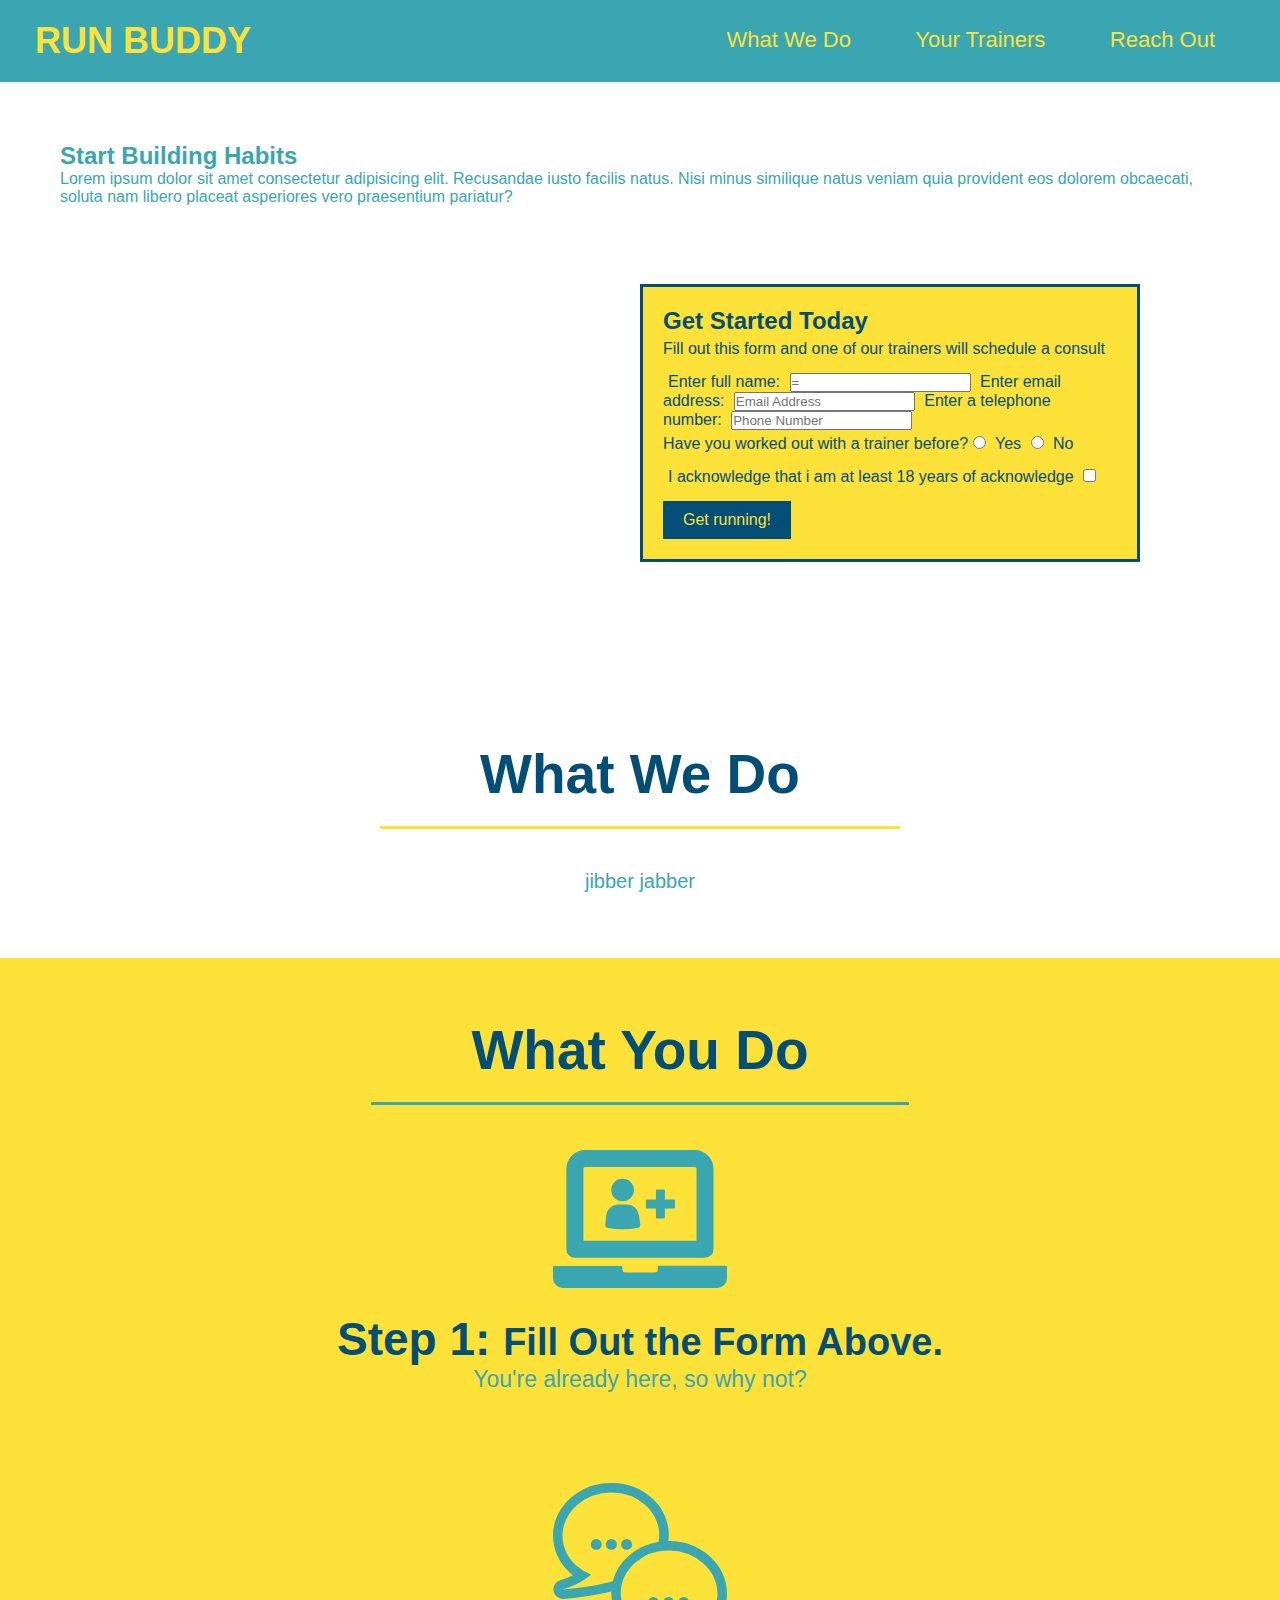
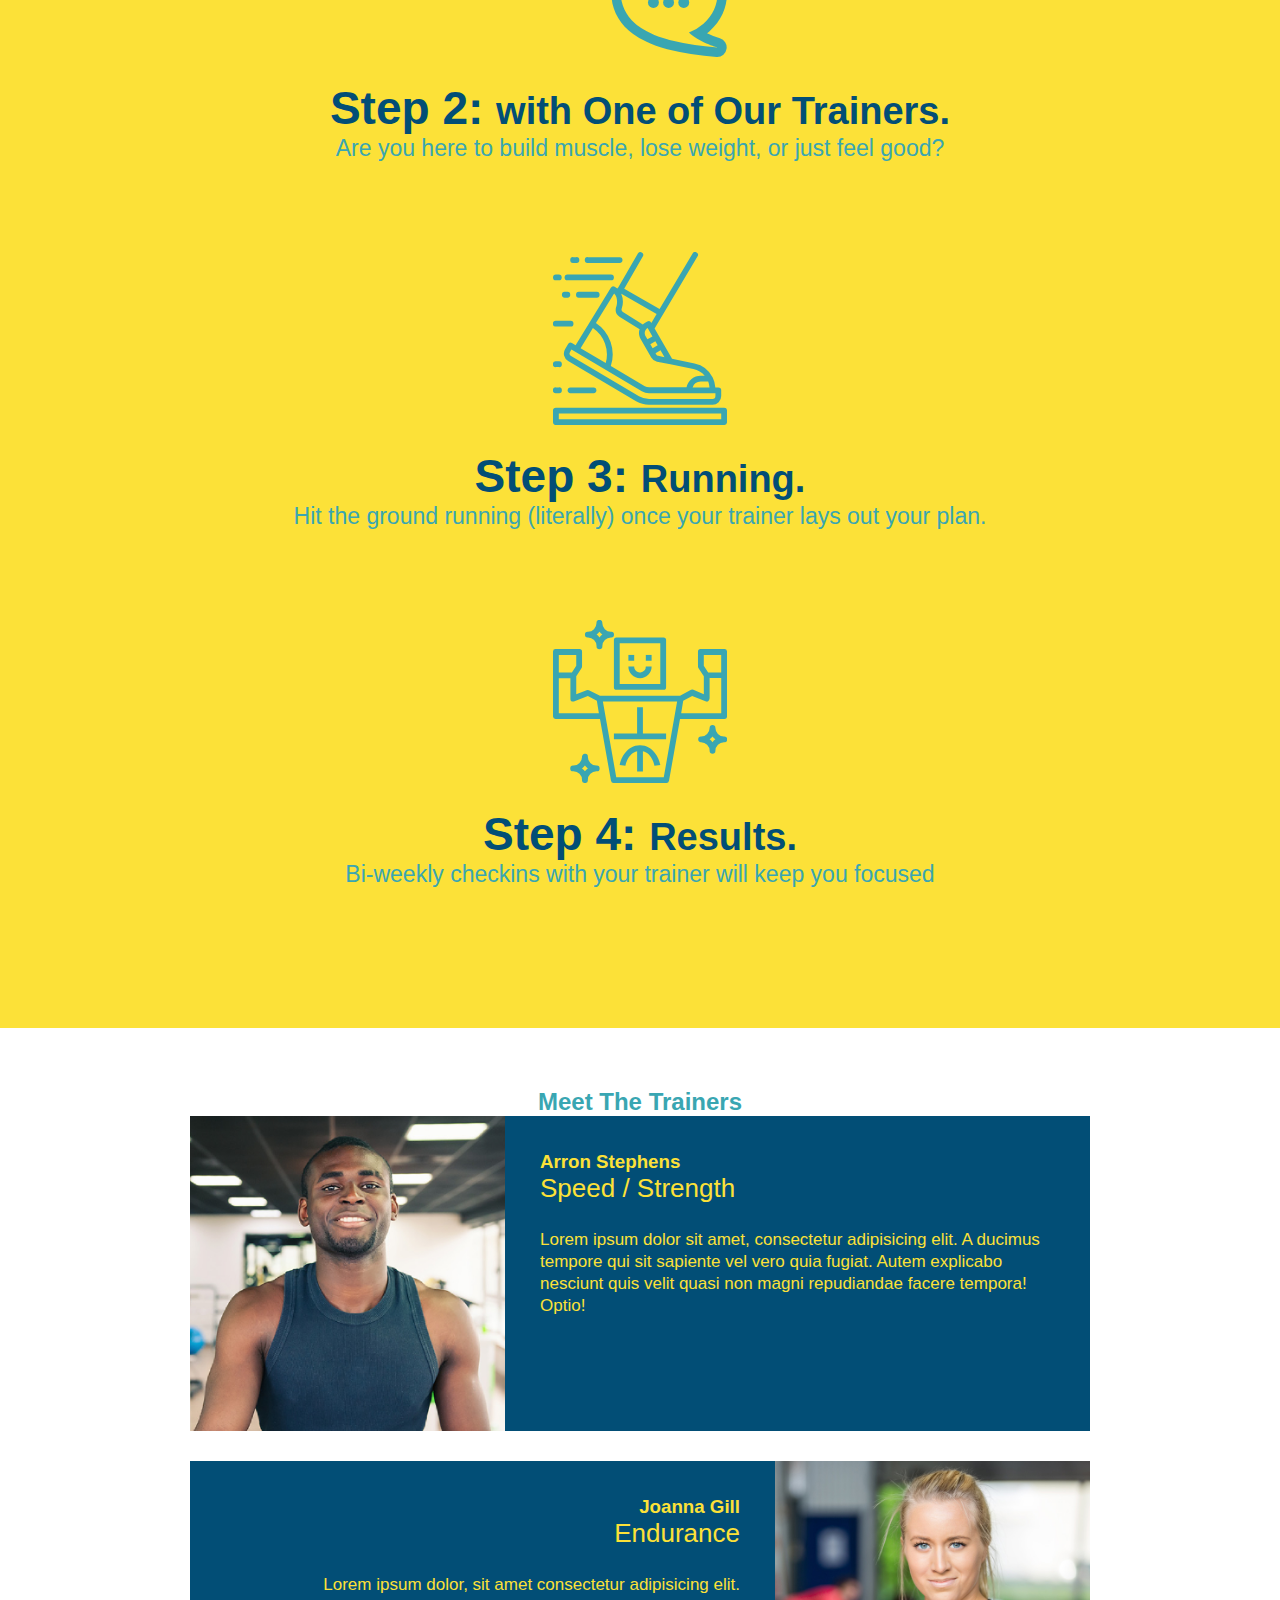
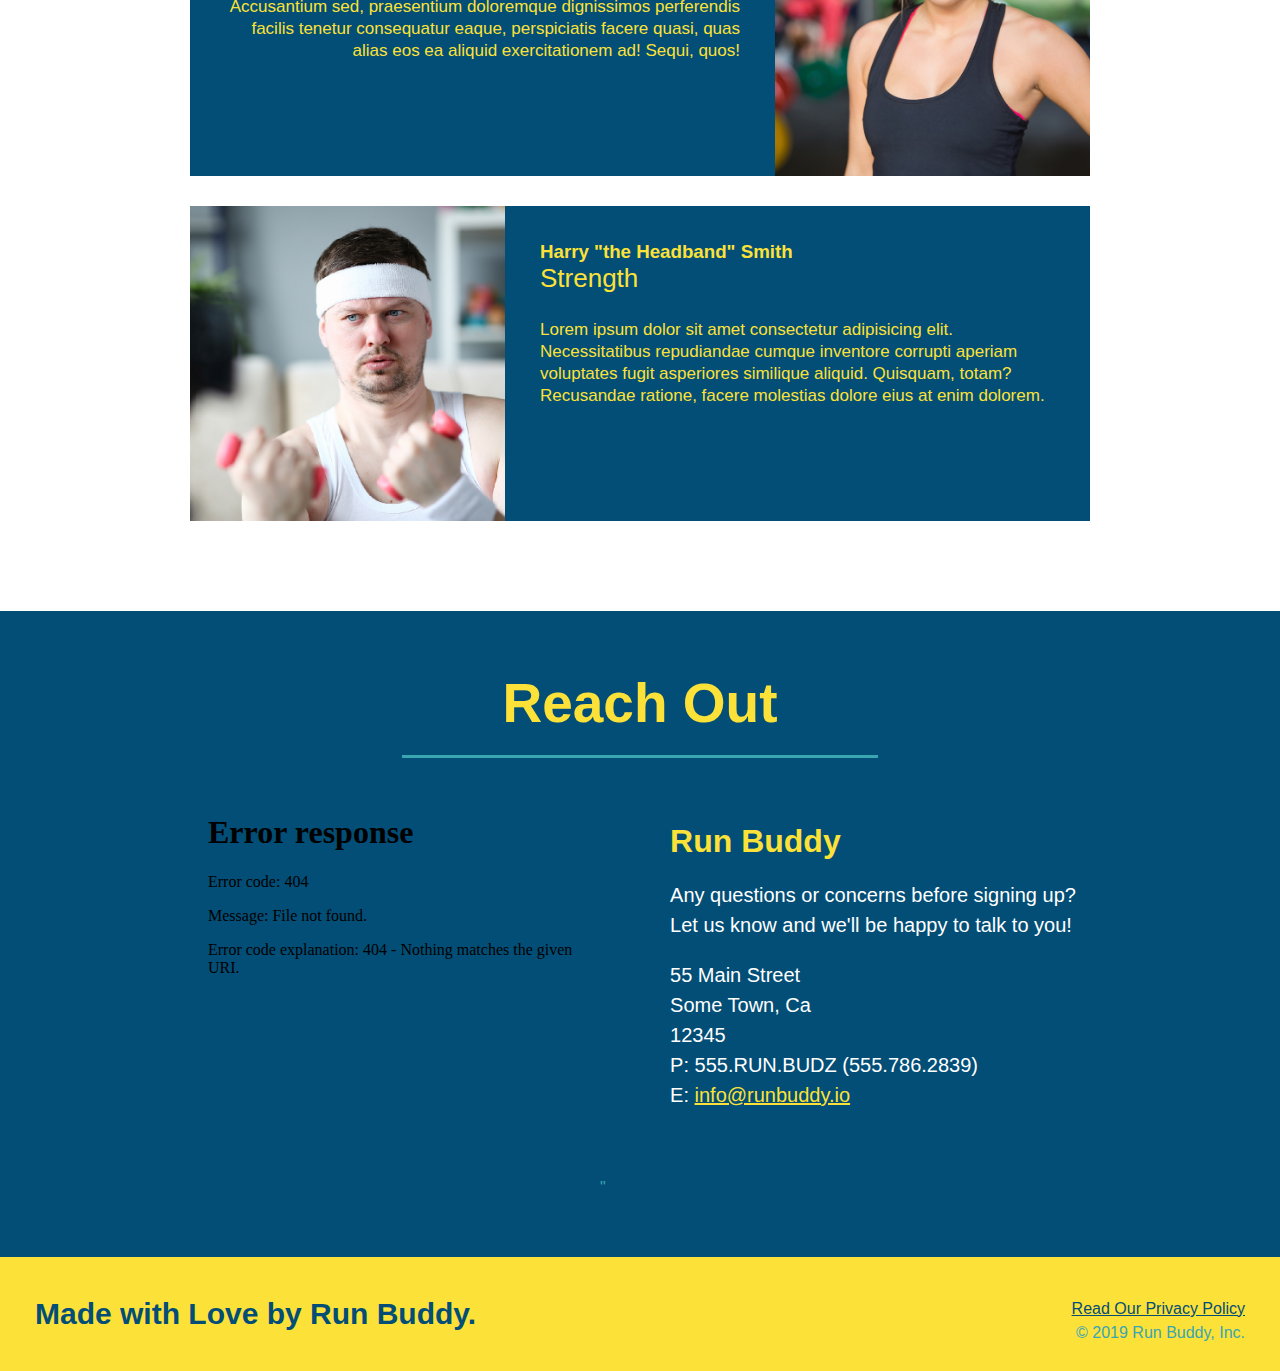
==== index.html @ 2b1ac0d7 "add content to hero, replace image" ====
<!DOCTYPE html>
<html lang="en">
    <head>
        <meta charset="UTF-8" />
        <title>Run Buddy</title>
        <link rel="stylesheet" href="./assets/css/style.css" />
    
    </head>
    <body>
        <!--navigation-->
        <header>
            <h1>
                <a href="/">RUN BUDDY</a>
            </h1>
            <nav>
            <!--unordered list element-->
            <ul>
                <!--list item element-->
                <li>
                    <!--Anchor element-->
                    <a href="what-we-do">What We Do</a>
                </li>
                <li>
                    <a href="your-trainers">Your Trainers</a>
                </li>
                <li>
                    <a href="reach-out">Reach Out</a>
                </li>
            </ul>
            </nav>
        </header>
        <section class="hero">
            <div class="hero-cta">
                <h2>Start Building Habits</h2>
                <p>
                    Lorem ipsum dolor sit amet consectetur adipisicing elit. Recusandae iusto facilis natus. Nisi minus similique natus veniam quia provident eos dolorem obcaecati, soluta nam libero placeat asperiores vero praesentium pariatur?
                </p>
            </div>
            <div class="hero-form">
                <h3>Get Started Today</h3>
                <p>Fill out this form and one of our trainers will schedule a consult</p>
            <!--add form element-->
            <form>
                <label for="name">Enter full name:</label>
                <input type="text" placeholder="="Your Name" name="name" id="name" />
                <label for="email">Enter email address:</label>
                <input type="email" placeholder="Email Address" name="email" id="email" />
                <label for="phone">Enter a telephone number:</label>
                <input type="tel" placeholder="Phone Number" name="phone" id="phone" />
                <p>Have you worked out with a trainer before?
                   <input type="radio" name="trainer-confirm" id="trainer-yes"  />
                   <label for="trainer-yes">Yes</label>
                   <input type="radio" name="trainer-confirm" id="trainer-no"  />
                   <label for="trainer-no">No</label>
                </p>
                <p>
                    <label for="checkbox" >
                    I acknowledge that i am at least 18 years of acknowledge
                    </label>
                    <input type="checkbox" name="age-confirm" id="checkbox" />       
                </p>
                <button type="submit">
                    Get running!
                </button>
            </form>    
            </div>
        </section>
        <!--end hero-->

        <!--"what we do"-->
        <section id="what-we-do" class="intro">
            <h2 class="section-title primary-border">What We Do</h2>
            <p>jibber jabber</p>
        </section>

        <!--what you do-->
        <section id="what-you-do" class="steps">
            <h2 class="section-title secondary-border">What You Do</h2>

            <div>
                <!--insert this img element-->
                <Img src="./assets/images/step-1.svg" alt="" />
                <h3>Step 1: <span>Fill Out the Form Above.</span></h3>
                <p>You're already here, so why not?</p>
            </div>

            <div>
                <!--insert img-->
                <img src="./assets/images/step-2.svg" alt=""  />
                <h3>Step 2: <span>with One of Our Trainers.</span></h3>
                <p>Are you here to build muscle, lose weight, or just feel good?</p>
            </div>

            <div>
                <!--insert img-->
                <img src="./assets/images/step-3.svg"  alt="" />
                <h3>Step 3: <span>Running.</span></h3>
                <p>Hit the ground running (literally) once your trainer lays out your plan.</p>
            </div>

            <div>
                <!--insert img-->
                <img src="./assets/images/step-4.svg"  alt="" />
                <h3>Step 4: <span>Results.</span></h3>
                <p>Bi-weekly checkins with your trainer will keep you focused</p>
            </div>
        </section>

        <!--meet the trainers-->
        <section id="your-trainers" class="trainers">
            <h2 class="section-ttitle primary-border">Meet The Trainers     
            </h2>
            <article class="trainer">
                <img src="./assets/images/images/trainer-1.jpg" alt="Arron Stephens in his workout clothes, ready to pump iron" />
                <div class="trainer-bio text-left">
                    <h3>Arron Stephens</h3>
                    <h4>Speed / Strength</h4>
                    <p>Lorem ipsum dolor sit amet, consectetur adipisicing elit. A ducimus tempore qui sit sapiente vel vero quia fugiat. Autem explicabo nesciunt quis velit quasi non magni repudiandae facere tempora! Optio!
                    </p>
                </div>
            </article>
            <!--second bio-->
            <article class="trainer">
                <div class="trainer-bio text-right">
                    <h3>Joanna Gill</h3>
                    <h4>Endurance</h4>
                    <p>Lorem ipsum dolor, sit amet consectetur adipisicing elit. Accusantium sed, praesentium doloremque dignissimos perferendis facilis tenetur consequatur eaque, perspiciatis facere quasi, quas alias eos ea aliquid exercitationem ad! Sequi, quos!
                    </p>
                </div>
                <img src="./assets/images/images/trainer-2.jpg" alt="Joanna Gill cooling down after her workout" />
            </article>
            <!--third bio-->
            <article class="trainer">
                <img src="./assets/images/images/trainer-3.jpg" alt="Harry Smith wearing a headband and lifting comically small weights" />
                <div class="trainer-bio text-left">
                    <h3>Harry "the Headband" Smith</h3>
                    <h4>Strength</h4>
                    <p>Lorem ipsum dolor sit amet consectetur adipisicing elit. Necessitatibus repudiandae cumque inventore corrupti aperiam voluptates fugit asperiores similique aliquid. Quisquam, totam? Recusandae ratione, facere molestias dolore eius at enim dolorem.
                    </p>
                </div>
            </article>
        </section>

        <!--reach out-->
        <section id="reach-out" class="contact">
            <h2 class="section-title secondary-border">Reach Out</h2>
            <div class="contact-info">
                <iframe 
                src="<iframe src="https://www.google.com/maps/embed?pb=!1m18!1m12!1m3!1d14052.834963890273!2d-81.39940837129346!3d28.292000220852117!2m3!1f0!2f0!3f0!3m2!1i1024!2i768!4f13.1!3m3!1m2!1s0x88dd84316a8facdd%3A0xf70b2e82eb85734c!2s814%20Hastings%20Dr%2C%20Kissimmee%2C%20FL%2034744!5e0!3m2!1sen!2sus!4v1619045431458!5m2!1sen!2sus" 
                width="400" 
                height="400" 
                style="border:0;" 
                allowfullscreen="" 
                loading="lazy">
                </iframe>"
                <div>
                    <h3>Run Buddy</h3>
                    <p>Any questions or concerns before signing up?
                        <br />
                       Let us know and we'll be happy to talk to you! 
                    </p>
                    <address>
                        55 Main Street <br/>
                        Some Town, Ca <br/>
                        12345 <br/>
                        P: 555.RUN.BUDZ (555.786.2839) <br/>
                        E: <a href="mailto:infor@runbuddy.io">info@runbuddy.io</a>
                    </address>
                </div>
            </div>
        </section>

        <!--footer-->
        <footer>
            <h2>Made with Love by Run Buddy.</h2>
            <div>
                <a href="./privacy-policy.html">Read Our Privacy Policy</a><br />
                &copy; 2019 Run Buddy, Inc.
            </div>
        </footer>
        
    </body>
</html>
---- assets/css/style.css ----
* {
    margin: 0;
    padding: 0;
    box-sizing: border-box;
}


body {
    /* more on this crazy alphanumerical value in a minute! */
    color: #39a6b2;
    font-family: Arial, Helvetica, sans-serif;
}

/* apply styles to <header> */
header {
    padding: 20px 35px;
    background-color: #39a6b2;
}

header h1 {
    font-weight: bold;
    font-size: 36px;
    color: #fce138;
    margin: 0;
    display: inline;
}

header a {
    text-decoration: none;
    color: #fce138;
}

header nav{
    float: right;
    margin: 7px 0;
}

header nav ul li {
    display: inline;
}

header nav ul li a {
    margin: 0 30px;
    font-weight: lighter;
    font-size: 22px;
}

footer {
    background: #fce138;
    width: 100%;
    padding: 40px 35px;
}

footer h2 {
    display: inline;
    color: #024e76;
    font-size: 30px;
    margin: 0;
}

footer div {
    float: right;
    line-height: 1.5;
    text-align: right;
}

footer a {
    color: #024e76;
}

section {
    padding: 60px;
    }

/* hero style starts */
.hero {
    background-image: url(https://static.fullstack-bootcamp.com/module-1/hero-bg.jpg);
    height: 600px;
    background-size: cover;
    background-position: center;
    position: relative;
}
/* hero style ends*/

/* hero form starts here */
.hero-form {
    background-color: #fce138;
    padding: 20px;
    width: 500px;
    color: #024e76;
    border: solid 3px #024e76;
    position: absolute;
    bottom: 120px;
    right: 140px;
}

.hero-form h3 {
    font-size: 24px;
    margin: 0px;
    }

.hero-form p {
    margin: 5px 0 15px 0;
}

.form-input {
    border: 1px solid #024e76;
    display: block;
    padding: 7px 15px;
    font-size: 16px;
    color: #024e76;
    width: 100%;
    margin-bottom: 15px;
}

.hero-form label {
    margin: 0 5px;
}

.hero-form button {
    color: #fce138;
    background-color: #024e76;
    border: none;
    padding: 10px 20px;
    font-size: 16px;
}
/* hero styles end*/

/* start what we do */
.intro {
    text-align: center;
}

.section-title {
    font-size: 55px;
    color: #024e76;
    margin-bottom: 35px;
    padding: 0 100px 20px 100px;
    display: inline-block;
    border-bottom: 3px solid;
}
.primary-border {
    border-color: #fce138;
}

.secondary-border {
    border-color: #39a6b2;
}

.intro p {
    line-height: 1.7;
    color: #39a6b2;
    width: 80%;
    font-size: 20px;
    margin: 0 auto;
}
/* end what we do */

/* start what you do */
.steps {
    text-align: center;
    background: #fce138;
}
.steps div {
    margin-bottom: 80px;
}
.steps img {
    width: 15%;
    margin: 10px 0;
}
.steps h3 {
    color: #024e76;
    font-size: 46px;
    margin-top: 10px;
}
.steps p {
    color: #39a6b2;
    font-size: 23px;
}
.steps span {
    font-size: 38px;
}
/* end what you do */
/* start meet the trainers*/
.trainers {
    text-align: center;
}
.trainer {
    width: 900px;
    margin: 0 auto 30px auto;
    background: #024e76;
    color: #fce138;
    overflow: auto;
}
.trainer img {
    width: 35%;
    float: left;
}
.trainer-bio {
    padding: 35px;
    float: left;
    width: 65%;
}
.text-left {
    text-align: left;
}
.text-right {
    text-align: right;
}
.trainer-bio h3 {
    font-size: 32px
    margin-bottom: 8px
}
.trainer-bio h4 {
    font-weight: lighter;
    font-size: 26px;
    margin-bottom: 25px;
}
.trainer-bio p {
    font-size: 17px;
    line-height: 1.3;
}
/*end meet the trainers*/
/*reach out start*/
.contact {
    background: #024e76;
    text-align: center;
}
.contact h2 {
    color: #fce138;
}
.contact-info iframe {
    width: 400px;
    height: 400px;
}
.contact-info div {
    width: 410px;
    display: inline-block;
    vertical-align: top;
    text-align: left;
    margin: 30px 0 0 60px;
    color: white;
}
.contact-info h3 {
    color: #fce138;
    font-size: 32px;
}
.contact-info p, .contact-info address {
    margin: 20px 0;
    line-height: 1.5;
    font-size: 20px;
    font-style: normal;
}
.contact-info a {
    color: #fce138
}
/*reach out end*/
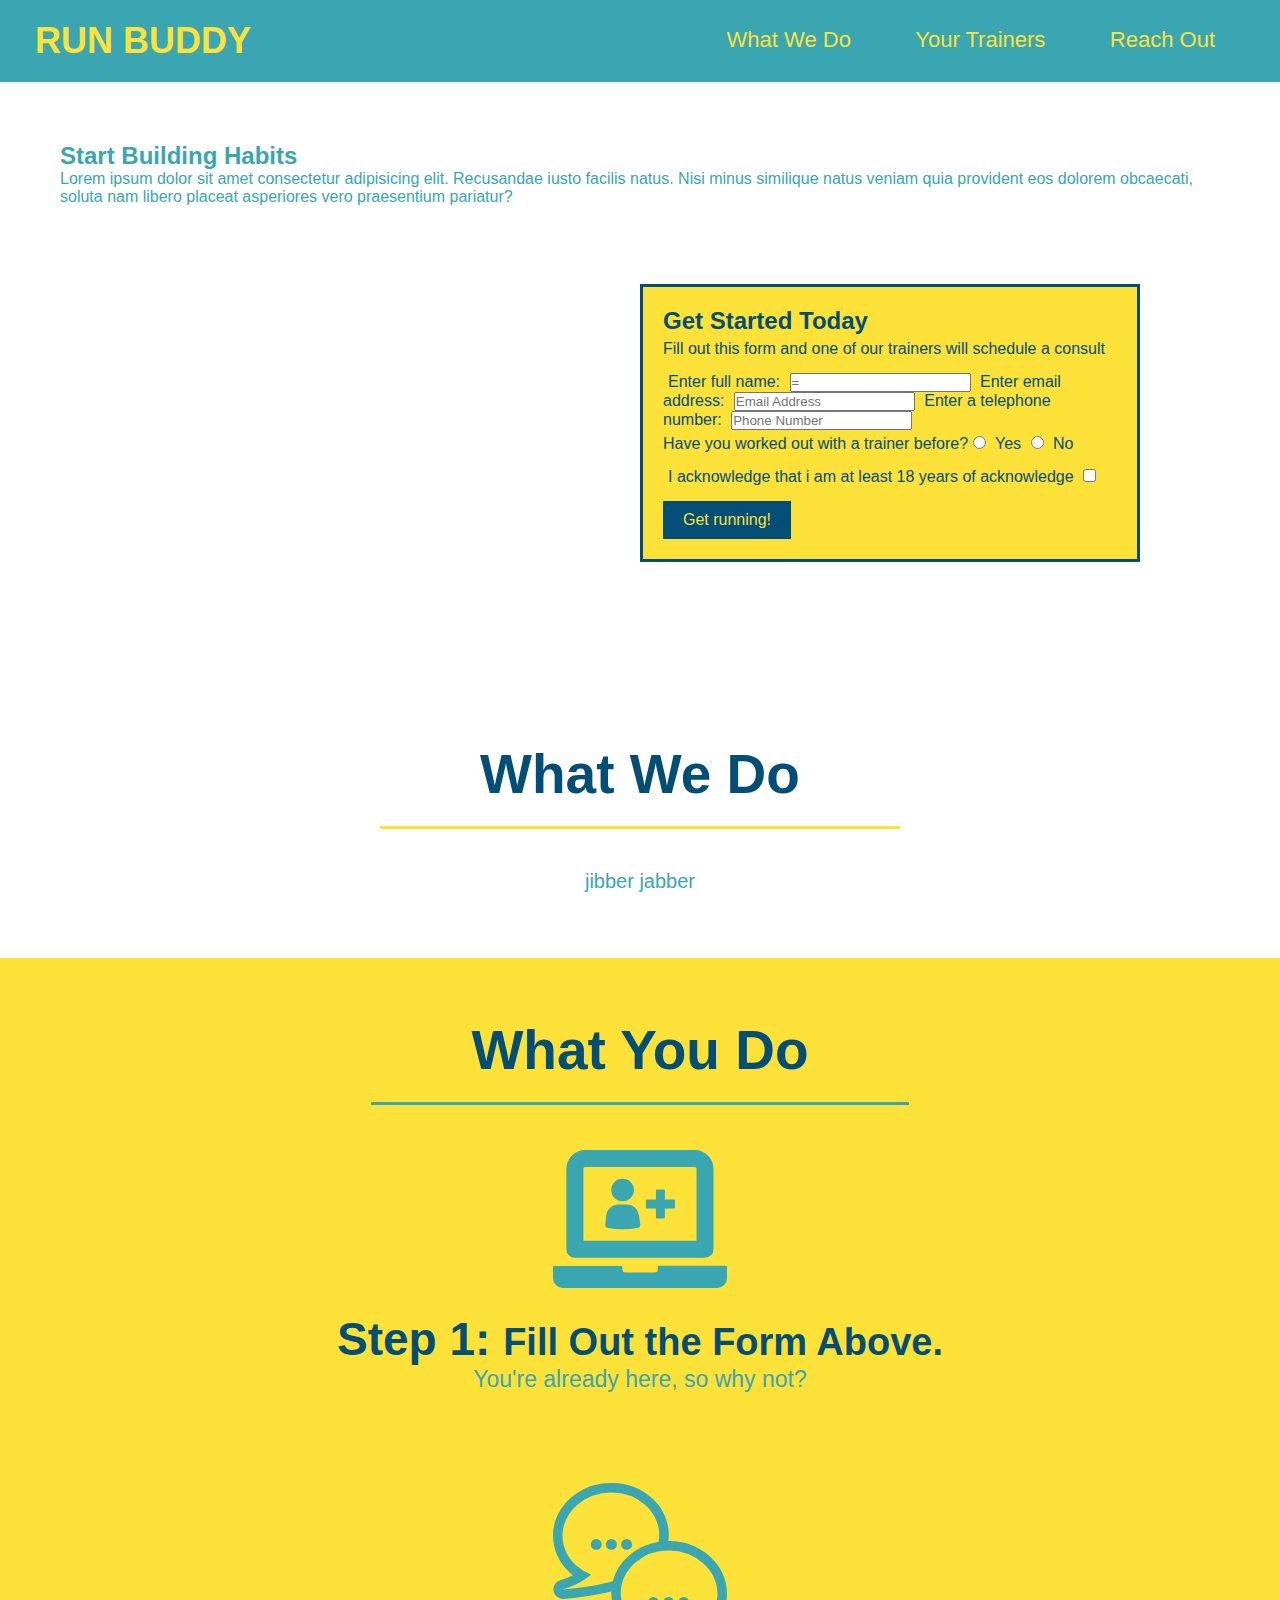
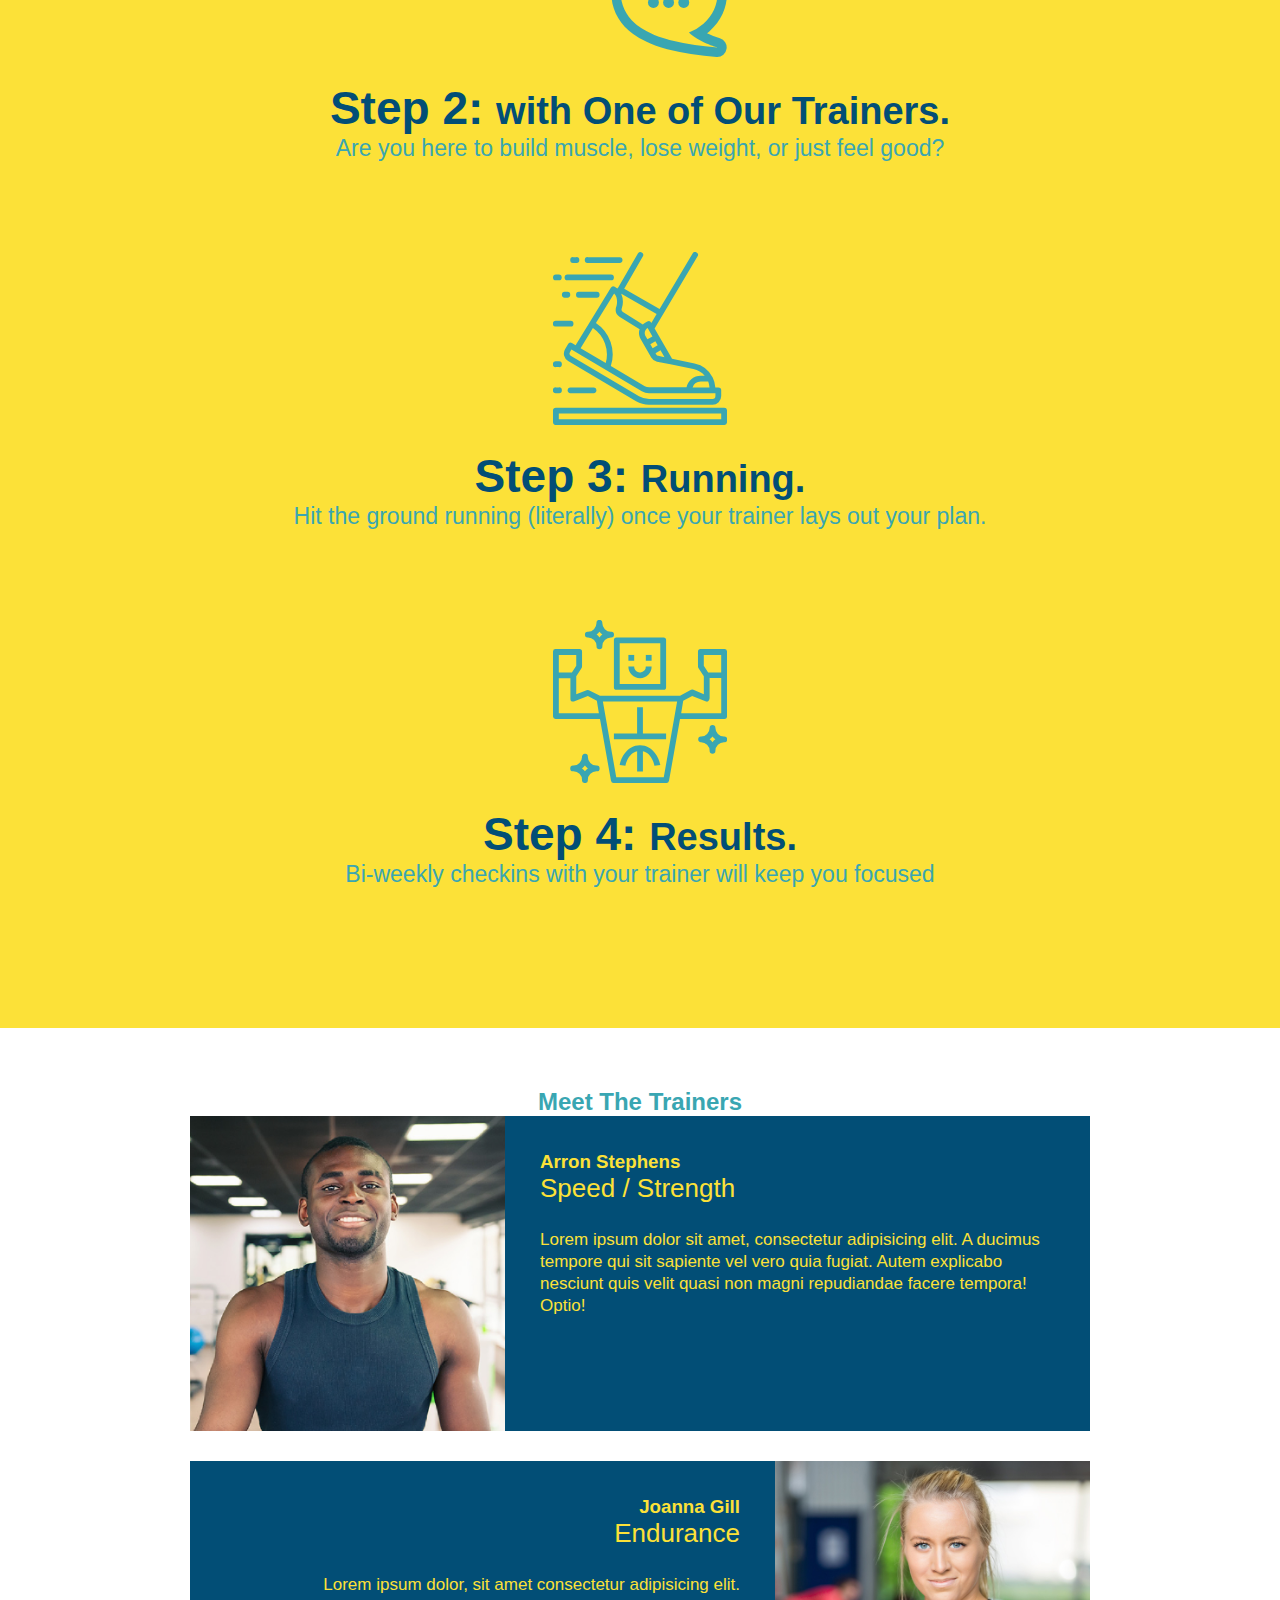
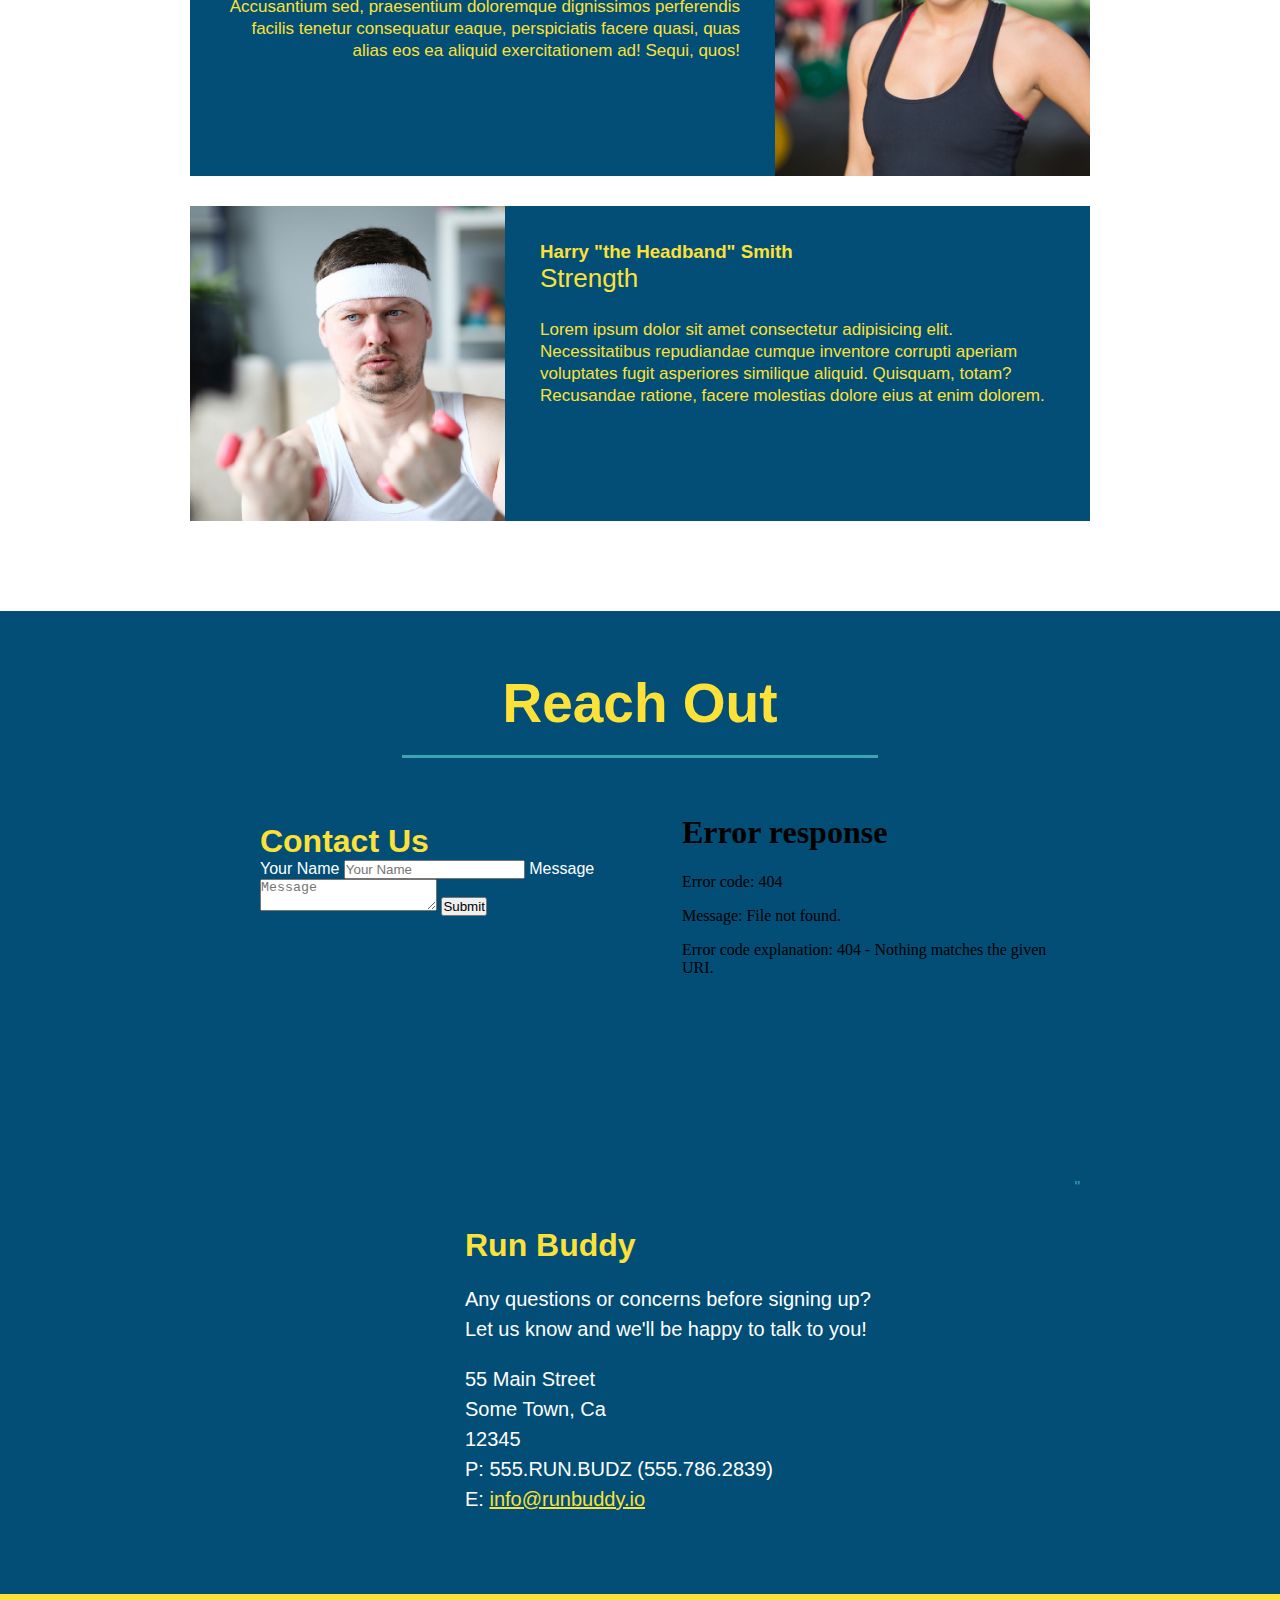
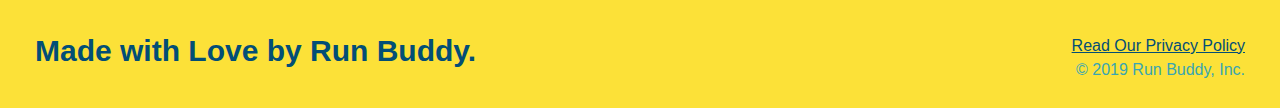
==== commit a1c9c064: "add contact form" ====
--- a/index.html
+++ b/index.html
@@ -145,6 +145,18 @@
         <section id="reach-out" class="contact">
             <h2 class="section-title secondary-border">Reach Out</h2>
             <div class="contact-info">
+                <div class="contact-form">
+                    <h3>Contact Us</h3>
+                    <form>
+                        <label for="contact-name">Your Name</label>
+                        <input type="text" id="contact-name" placeholder="Your Name" />
+
+                        <label for="contact-message">Message</label>
+                        <textarea id="contact-message" placeholder="Message"></textarea>
+
+                        <button type="submit">Submit</button>
+                    </form>
+                </div>
                 <iframe 
                 src="<iframe src="https://www.google.com/maps/embed?pb=!1m18!1m12!1m3!1d14052.834963890273!2d-81.39940837129346!3d28.292000220852117!2m3!1f0!2f0!3f0!3m2!1i1024!2i768!4f13.1!3m3!1m2!1s0x88dd84316a8facdd%3A0xf70b2e82eb85734c!2s814%20Hastings%20Dr%2C%20Kissimmee%2C%20FL%2034744!5e0!3m2!1sen!2sus!4v1619045431458!5m2!1sen!2sus" 
                 width="400" 
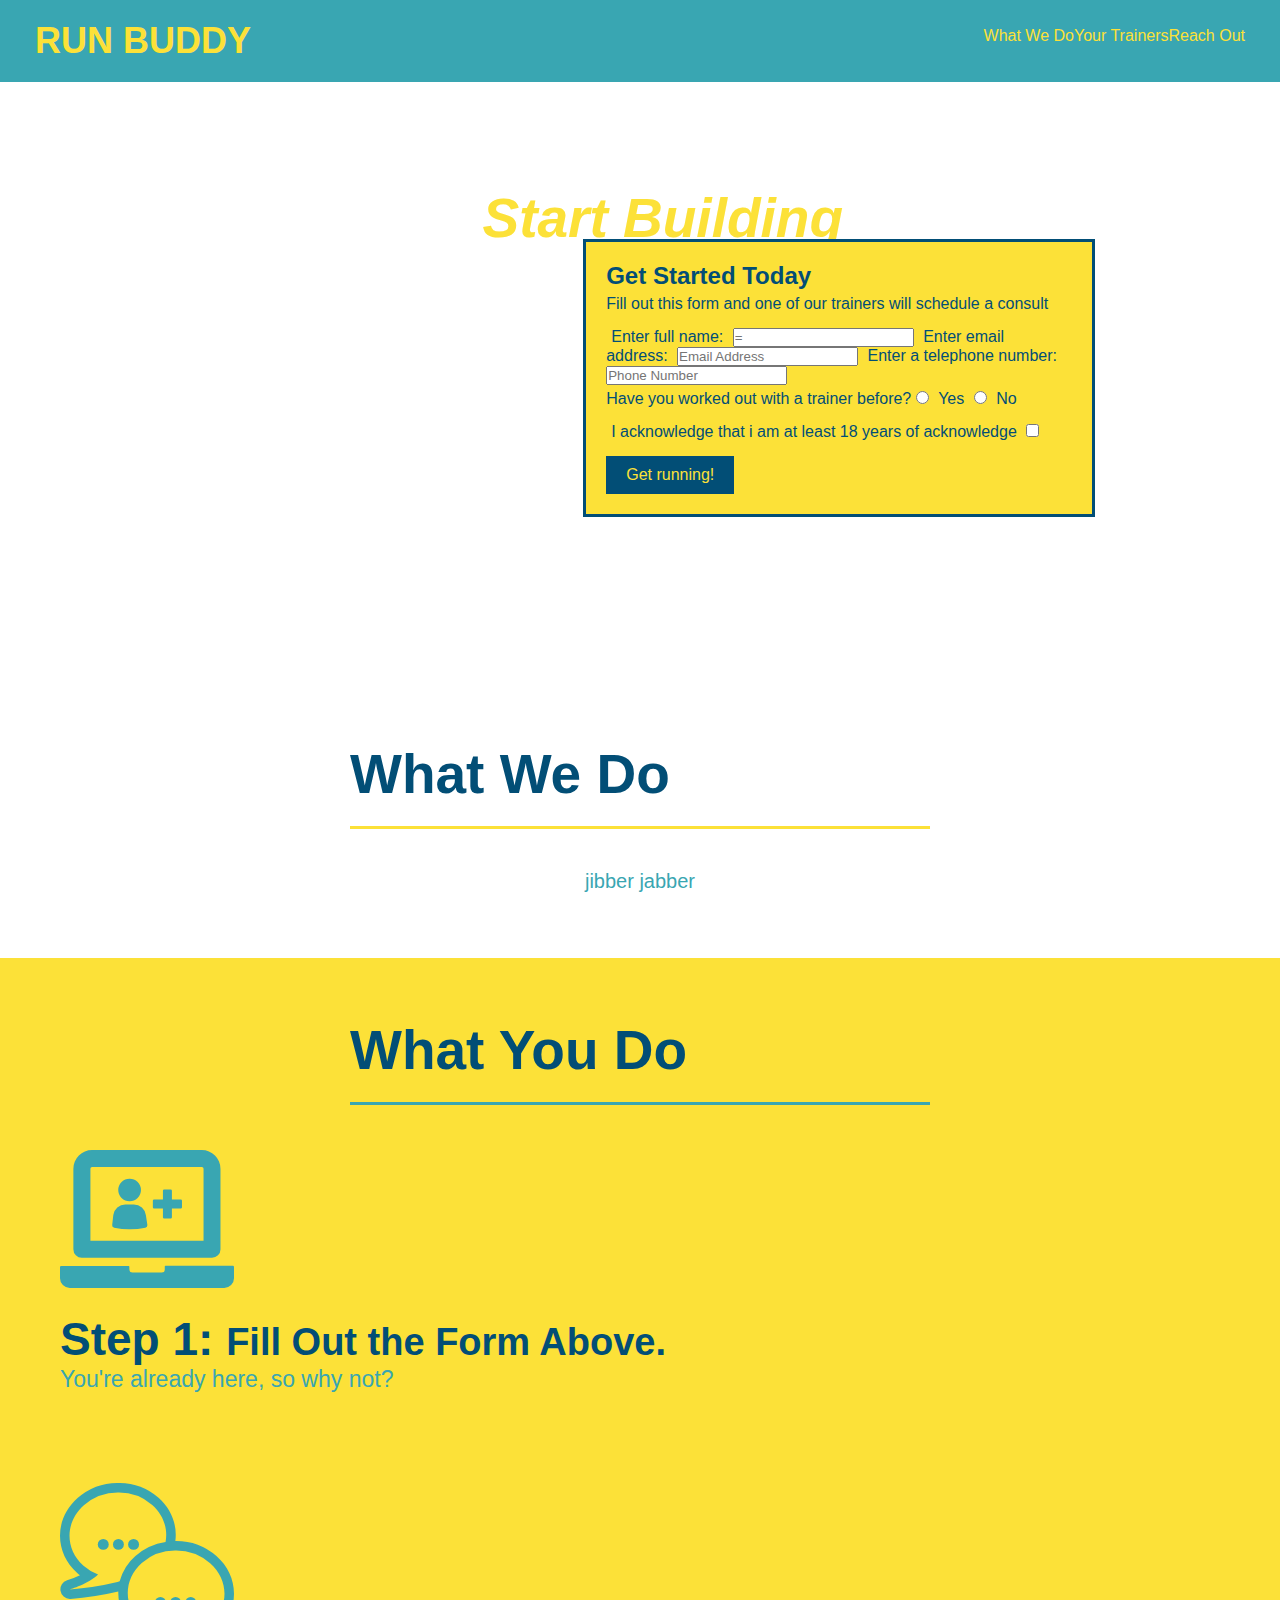
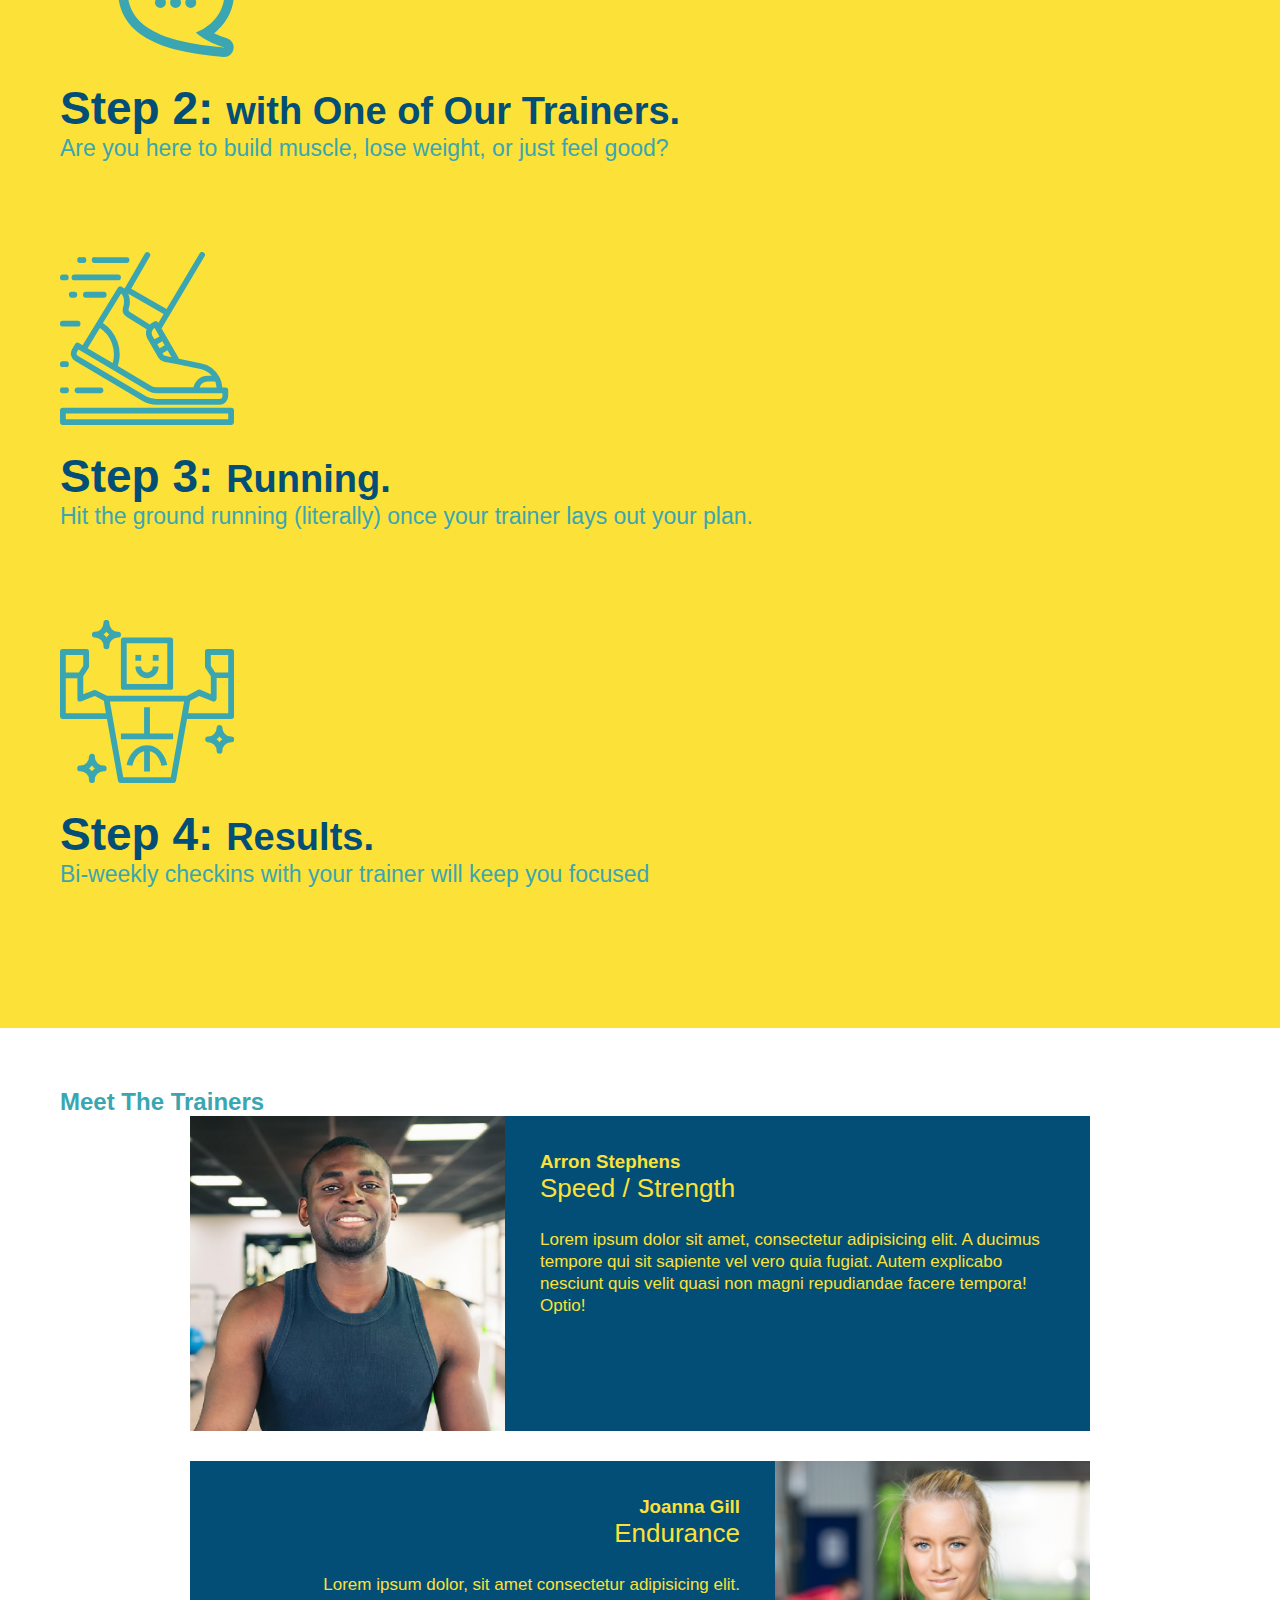
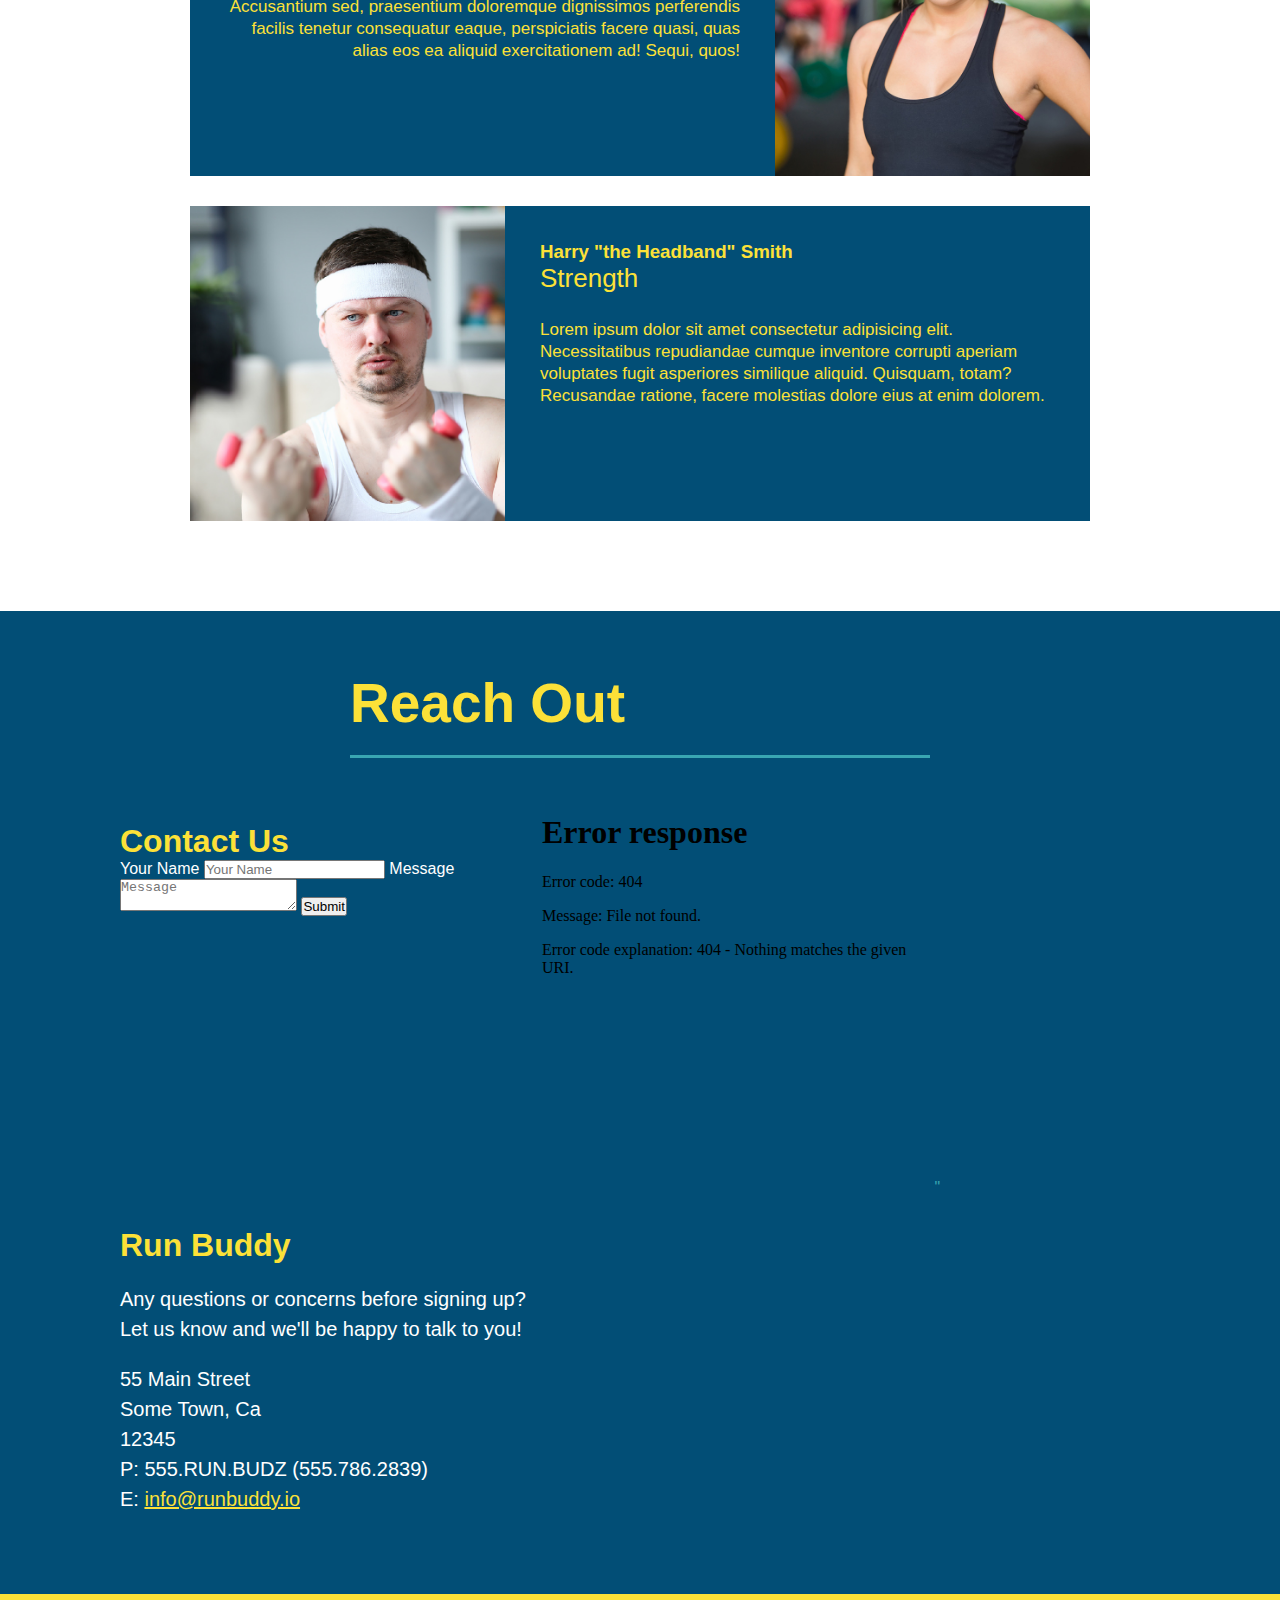
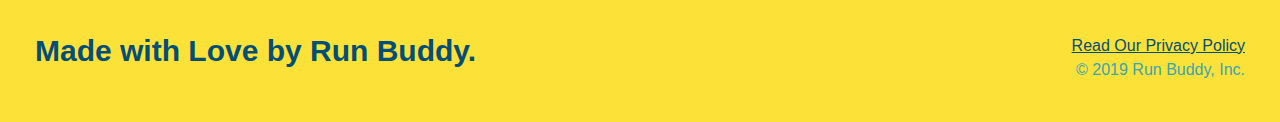
==== commit 36ef7928: "cta style" ====
--- a/index.html
+++ b/index.html
@@ -69,8 +69,15 @@
 
         <!--"what we do"-->
         <section id="what-we-do" class="intro">
-            <h2 class="section-title primary-border">What We Do</h2>
-            <p>jibber jabber</p>
+            <!--wrap every h2 with a class of "section-title" in this div!-->
+          <div class="flex-row">  
+            <h2 class="section-title primary-border">What We Do
+            </h2>
+          </div>
+          <div class="flex-row">
+              <p>jibber jabber
+            </p>
+          </div>
         </section>
 
         <!--what you do-->
--- a/assets/css/style.css
+++ b/assets/css/style.css
@@ -13,6 +13,9 @@
 
 /* apply styles to <header> */
 header {
+    display: flex;
+    justify-content: space-between;
+    flex-wrap: wrap;
     padding: 20px 35px;
     background-color: #39a6b2;
 }
@@ -22,7 +25,7 @@
     font-size: 36px;
     color: #fce138;
     margin: 0;
-    display: inline;
+    
 }
 
 header a {
@@ -31,35 +34,40 @@
 }
 
 header nav{
-    float: right;
     margin: 7px 0;
 }
 
-header nav ul li {
-    display: inline;
+header nav ul {
+    display: flex;
+    flex-wrap: wrap;
+    justify-content: space-between;
+    align-items: center;
+    list-style: none;
+};
 }
 
 header nav ul li a {
     margin: 0 30px;
     font-weight: lighter;
-    font-size: 22px;
+    font-size: 1.55vw;
 }
 
 footer {
+    display: flex;
+    justify-content: space-between;
+    flex-wrap: wrap;
     background: #fce138;
     width: 100%;
     padding: 40px 35px;
 }
 
 footer h2 {
-    display: inline;
     color: #024e76;
     font-size: 30px;
     margin: 0;
 }
 
 footer div {
-    float: right;
     line-height: 1.5;
     text-align: right;
 }
@@ -74,6 +82,9 @@
 
 /* hero style starts */
 .hero {
+    display: flex;
+    justify-content: center;
+    flex-wrap: wrap;
     background-image: url(https://static.fullstack-bootcamp.com/module-1/hero-bg.jpg);
     height: 600px;
     background-size: cover;
@@ -86,12 +97,28 @@
 .hero-form {
     background-color: #fce138;
     padding: 20px;
-    width: 500px;
+    width: 40%;
     color: #024e76;
     border: solid 3px #024e76;
     position: absolute;
     bottom: 120px;
     right: 140px;
+    margin: 3.5%;
+}
+
+.hero-cta {
+    width: 35%;
+    text-align: right;
+    margin: 3.5%;
+    color: #fff;
+    font-size: 18px;
+    line-height: 1.3;
+}
+
+.hero-cta h2 {
+    font-style: italic;
+    font-size: 55px;
+    color: #fce138;
 }
 
 .hero-form h3 {
@@ -128,16 +155,18 @@
 
 /* start what we do */
 .intro {
-    text-align: center;
+    ;
 }
 
 .section-title {
     font-size: 55px;
     color: #024e76;
-    margin-bottom: 35px;
-    padding: 0 100px 20px 100px;
-    display: inline-block;
+    margin: 0 auto 35px auto ;
+    padding-bottom: 20px;
+    text-align: center
+    display: ;
     border-bottom: 3px solid;
+    width: 50%;
 }
 .primary-border {
     border-color: #fce138;
@@ -148,6 +177,7 @@
 }
 
 .intro p {
+    text-align: center;
     line-height: 1.7;
     color: #39a6b2;
     width: 80%;
@@ -158,7 +188,6 @@
 
 /* start what you do */
 .steps {
-    text-align: center;
     background: #fce138;
 }
 .steps div {
@@ -183,8 +212,8 @@
 /* end what you do */
 /* start meet the trainers*/
 .trainers {
-    text-align: center;
-}
+}
+
 .trainer {
     width: 900px;
     margin: 0 auto 30px auto;
@@ -207,6 +236,9 @@
 .text-right {
     text-align: right;
 }
+.flex-row {
+    display: flex;
+}
 .trainer-bio h3 {
     font-size: 32px
     margin-bottom: 8px
@@ -224,8 +256,8 @@
 /*reach out start*/
 .contact {
     background: #024e76;
-    text-align: center;
-}
+}
+
 .contact h2 {
     color: #fce138;
 }
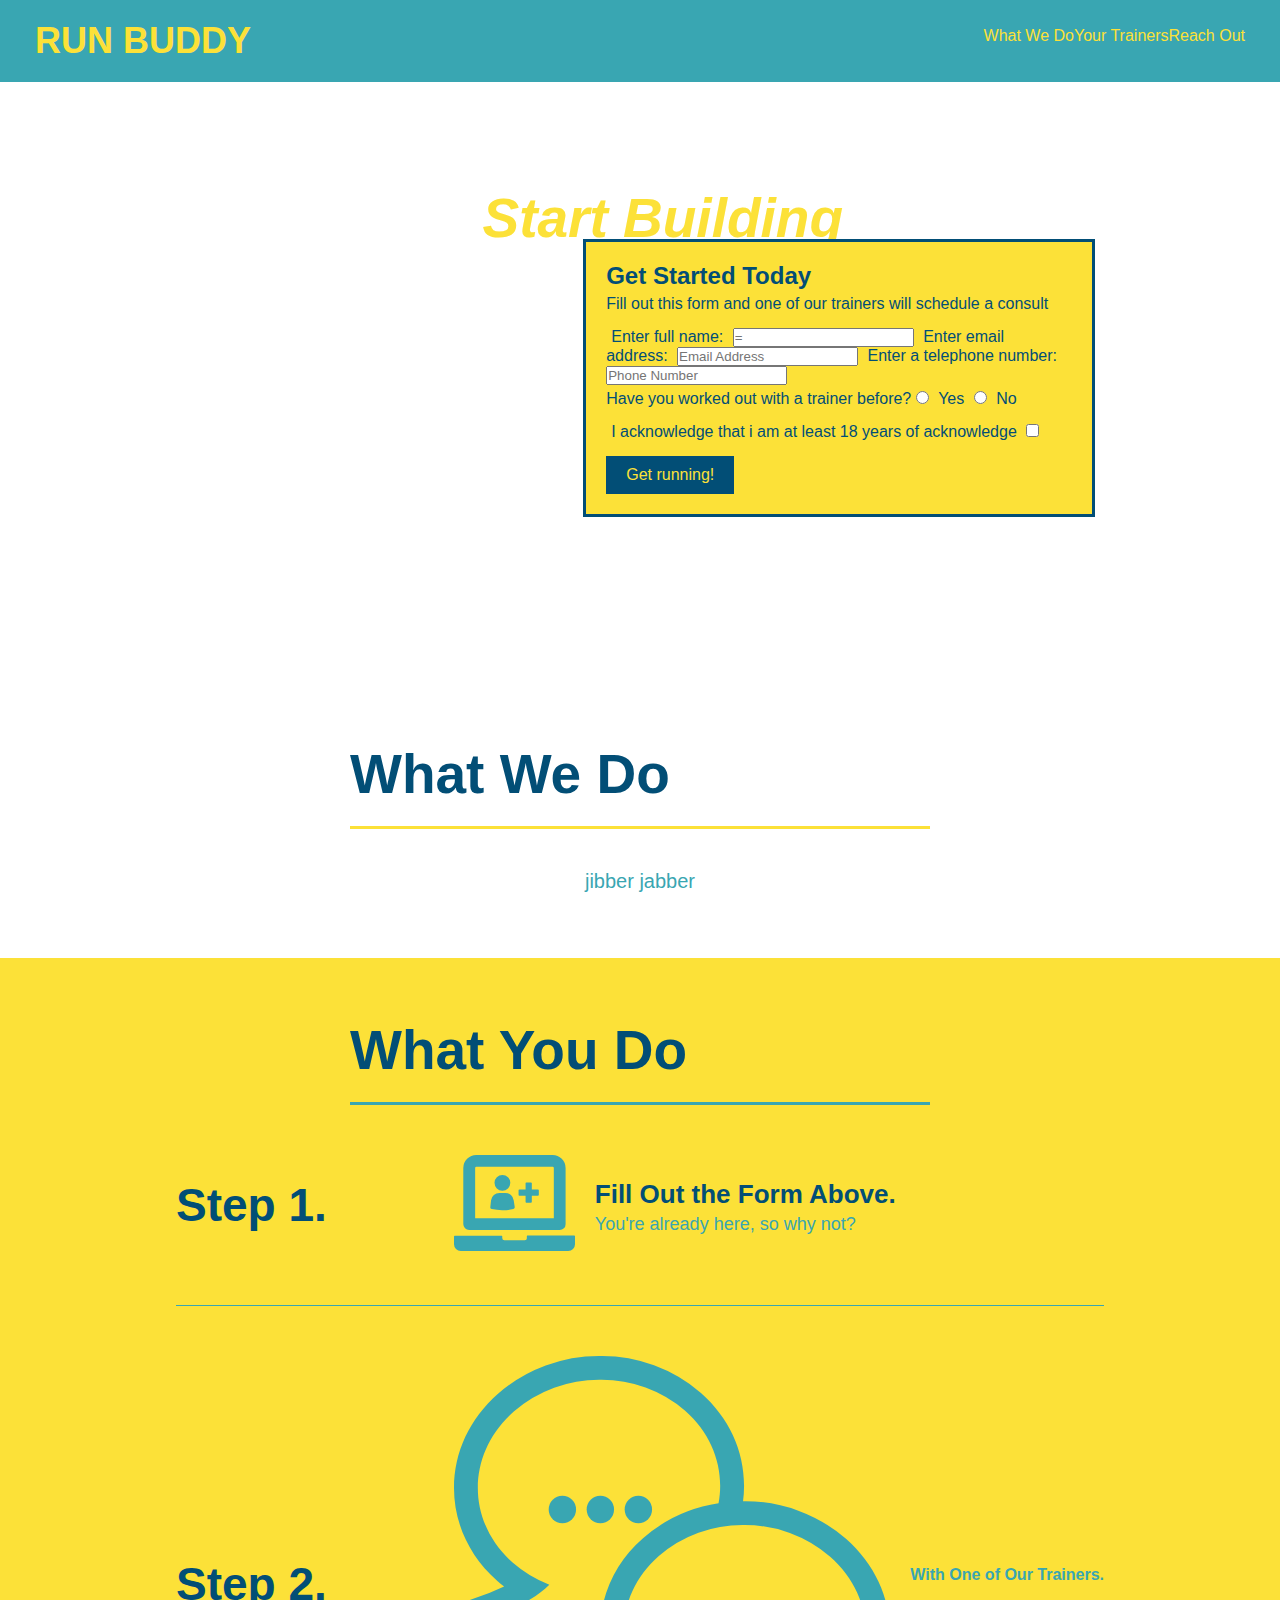
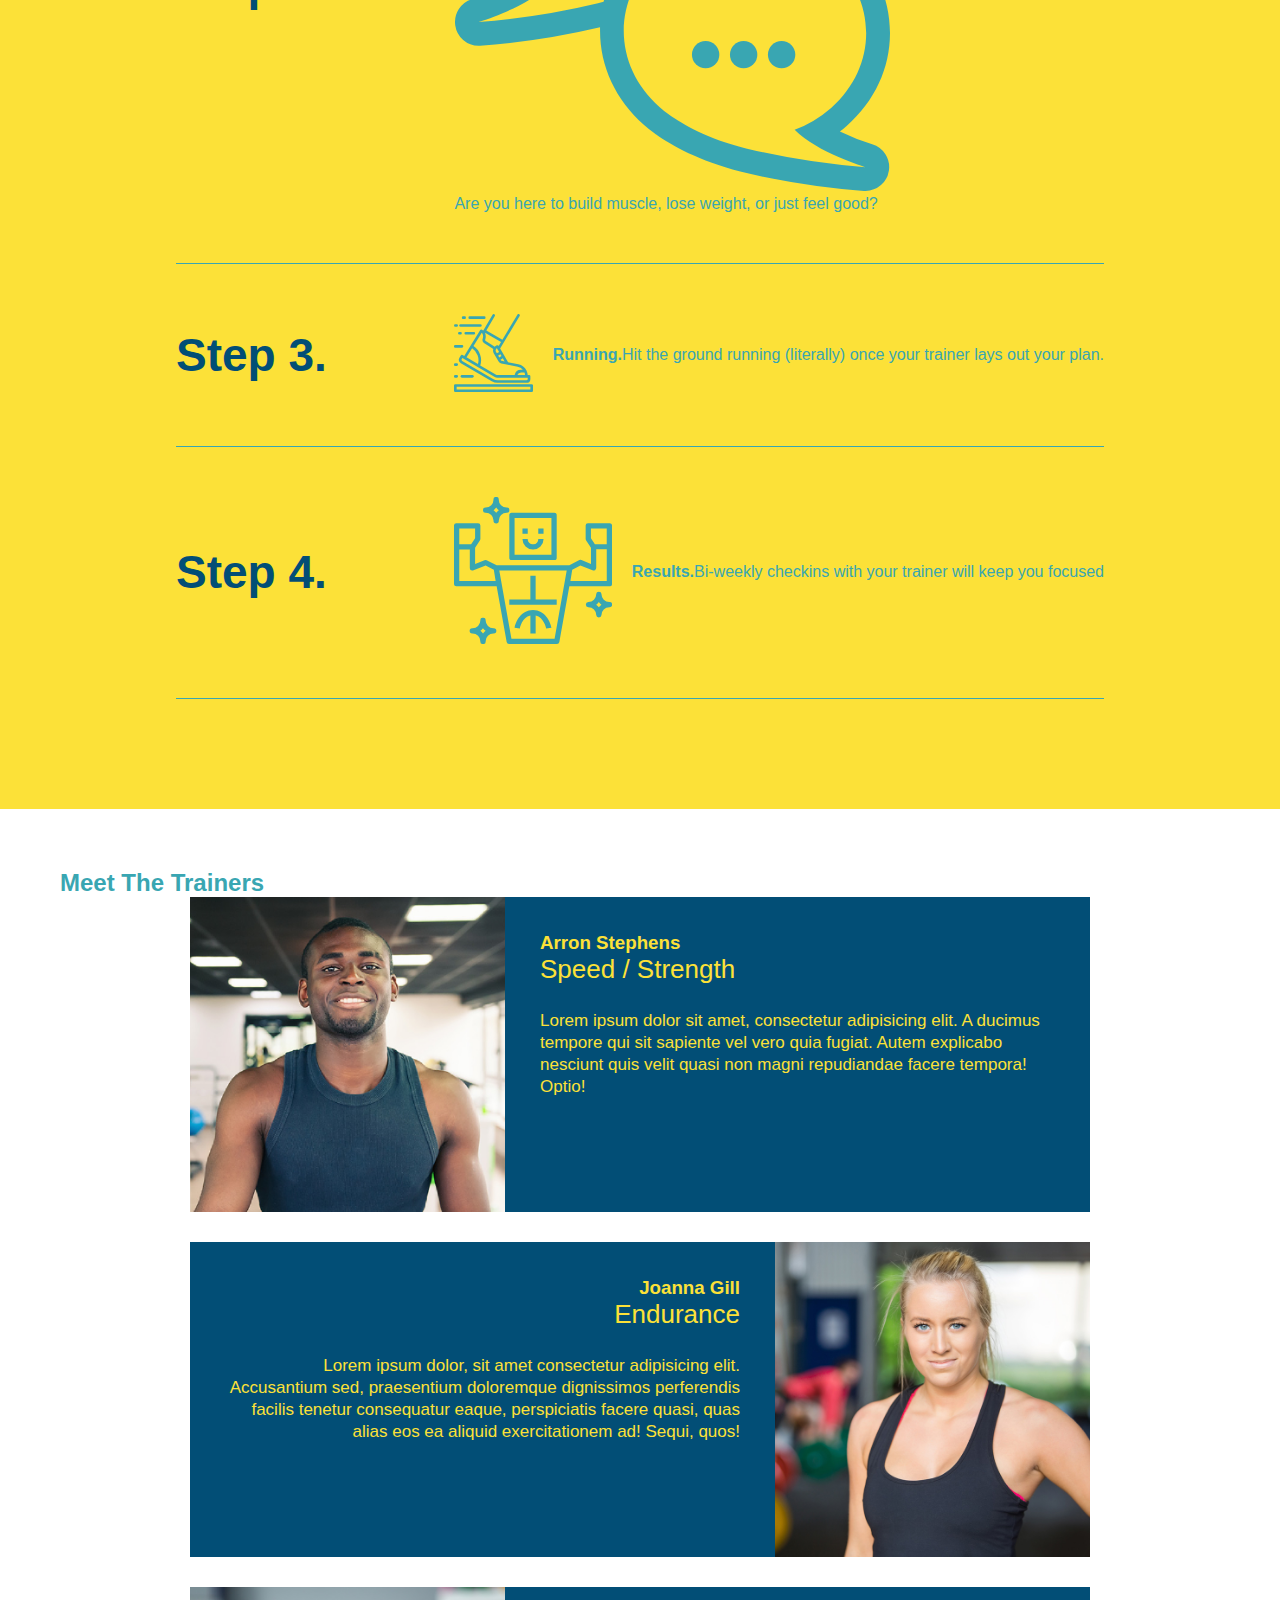
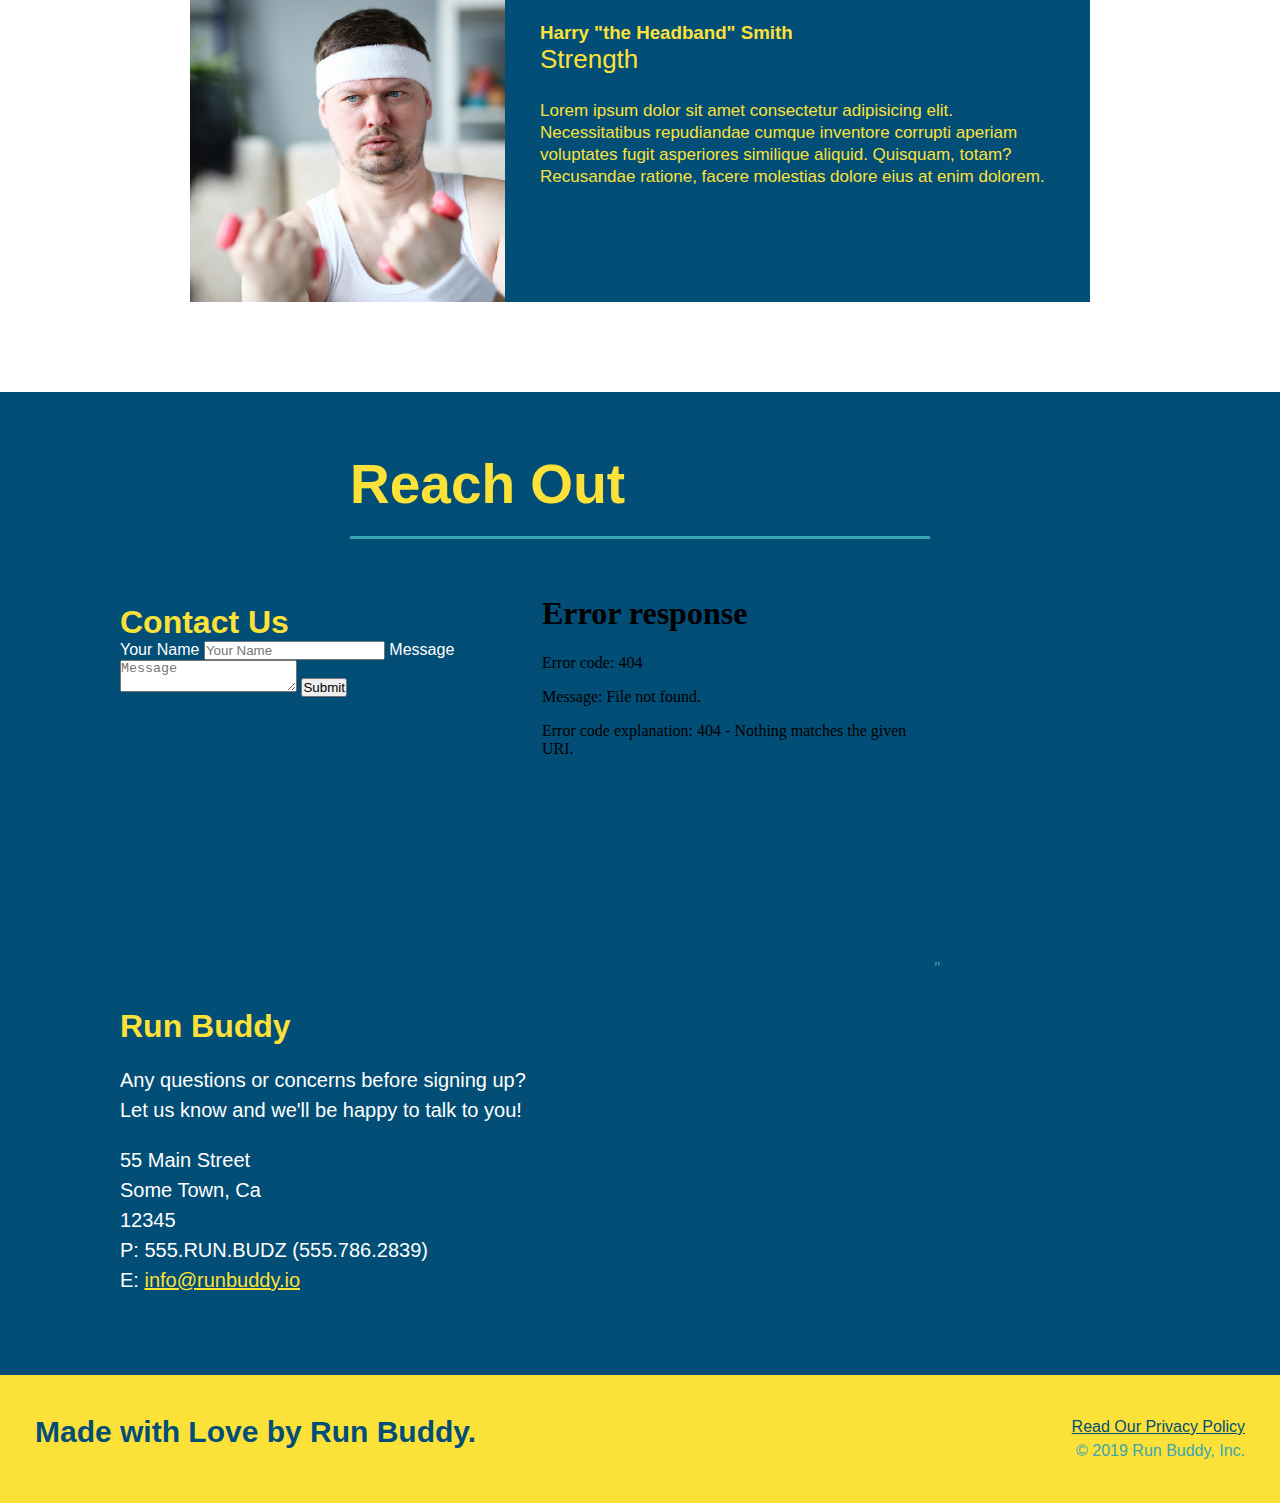
==== commit 4020aac3: "add flexbox to steps" ====
--- a/index.html
+++ b/index.html
@@ -84,32 +84,55 @@
         <section id="what-you-do" class="steps">
             <h2 class="section-title secondary-border">What You Do</h2>
 
-            <div>
+            <div class="step">
+                <h3>Step 1.</h3>
+                <div class="step-info">
+                <div class="step-img"> 
                 <!--insert this img element-->
                 <Img src="./assets/images/step-1.svg" alt="" />
-                <h3>Step 1: <span>Fill Out the Form Above.</span></h3>
+                </div>
+                <div class="step-text">
+                <h4>Fill Out the Form Above.</h4>
                 <p>You're already here, so why not?</p>
-            </div>
-
-            <div>
+                </div>
+            </div>
+            </div>
+
+            <div class="step">
+                <h3>Step 2.</h3>
+                <div class="step-info">
+                <div class="step-img">    
                 <!--insert img-->
                 <img src="./assets/images/step-2.svg" alt=""  />
-                <h3>Step 2: <span>with One of Our Trainers.</span></h3>
+                </div>
+                <h4>With One of Our Trainers.</h4>
                 <p>Are you here to build muscle, lose weight, or just feel good?</p>
             </div>
-
-            <div>
+            </div>
+        
+
+            <div class="step">
+                <h3>Step 3.</h3>
+                <div class="step-info">
+                <div class="step-img">    
                 <!--insert img-->
                 <img src="./assets/images/step-3.svg"  alt="" />
-                <h3>Step 3: <span>Running.</span></h3>
+                </div>
+                <h4>Running.</h4>
                 <p>Hit the ground running (literally) once your trainer lays out your plan.</p>
             </div>
-
-            <div>
+            </div>
+
+            <div class="step">
+                <h3>Step 4.</h3>
+                <div class="step-info">
+                <div class="step-img">
                 <!--insert img-->
                 <img src="./assets/images/step-4.svg"  alt="" />
-                <h3>Step 4: <span>Results.</span></h3>
+                </div>
+                <h4>Results.</h4>
                 <p>Bi-weekly checkins with your trainer will keep you focused</p>
+            </div>
             </div>
         </section>
 
--- a/assets/css/style.css
+++ b/assets/css/style.css
@@ -187,27 +187,56 @@
 /* end what we do */
 
 /* start what you do */
+.step {
+    margin: 50px auto;
+    padding-bottom: 50px;
+    width: 80%;
+    border-bottom: 1px solid #39a6b2;
+    display: flex;
+    flex-wrap: wrap;
+    align-items: center;
+    justify-content: space-between;
+}
+
 .steps {
     background: #fce138;
 }
 .steps div {
-    margin-bottom: 80px;
-}
-.steps img {
-    width: 15%;
-    margin: 10px 0;
-}
-.steps h3 {
+}
+.step-img {
+    flex: 1 12%;
+    margin-right: 20px;
+}
+
+.step-img img {
+    max-width: 100%;
+}
+
+.step h3 {
     color: #024e76;
     font-size: 46px;
-    margin-top: 10px;
-}
-.steps p {
+    flex: 1 30%
+}
+.step-info {
+    display: flex;
+    flex-wrap: wrap;
+    align-items: center;
+    flex: 2 70%
+}
+
+.step-text p {
     color: #39a6b2;
-    font-size: 23px;
+    font-size: 18px;
+}
+.step-text h4 {
+    font-size: 26px;
+    line-height: 1.5;
+    color: #024e76;
+}
+.step-text {
+    flex: 12;
 }
 .steps span {
-    font-size: 38px;
 }
 /* end what you do */
 /* start meet the trainers*/
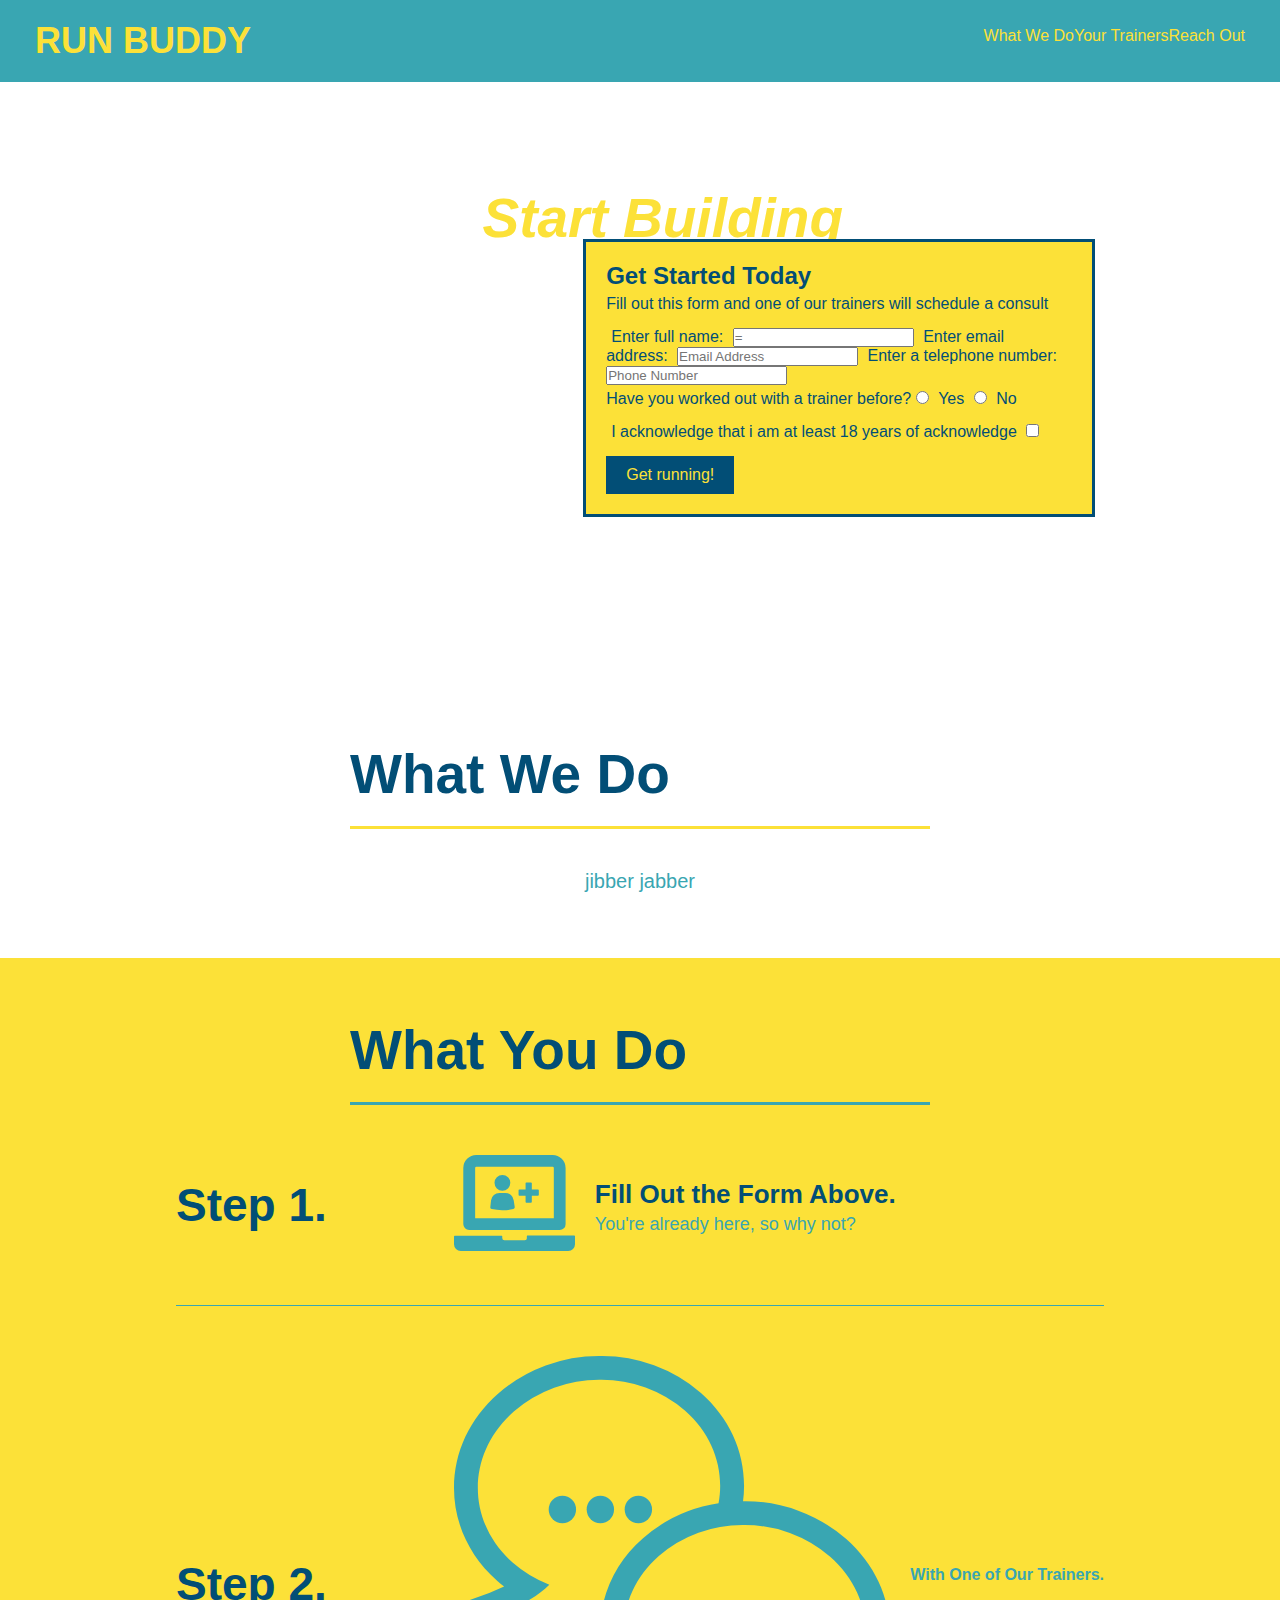
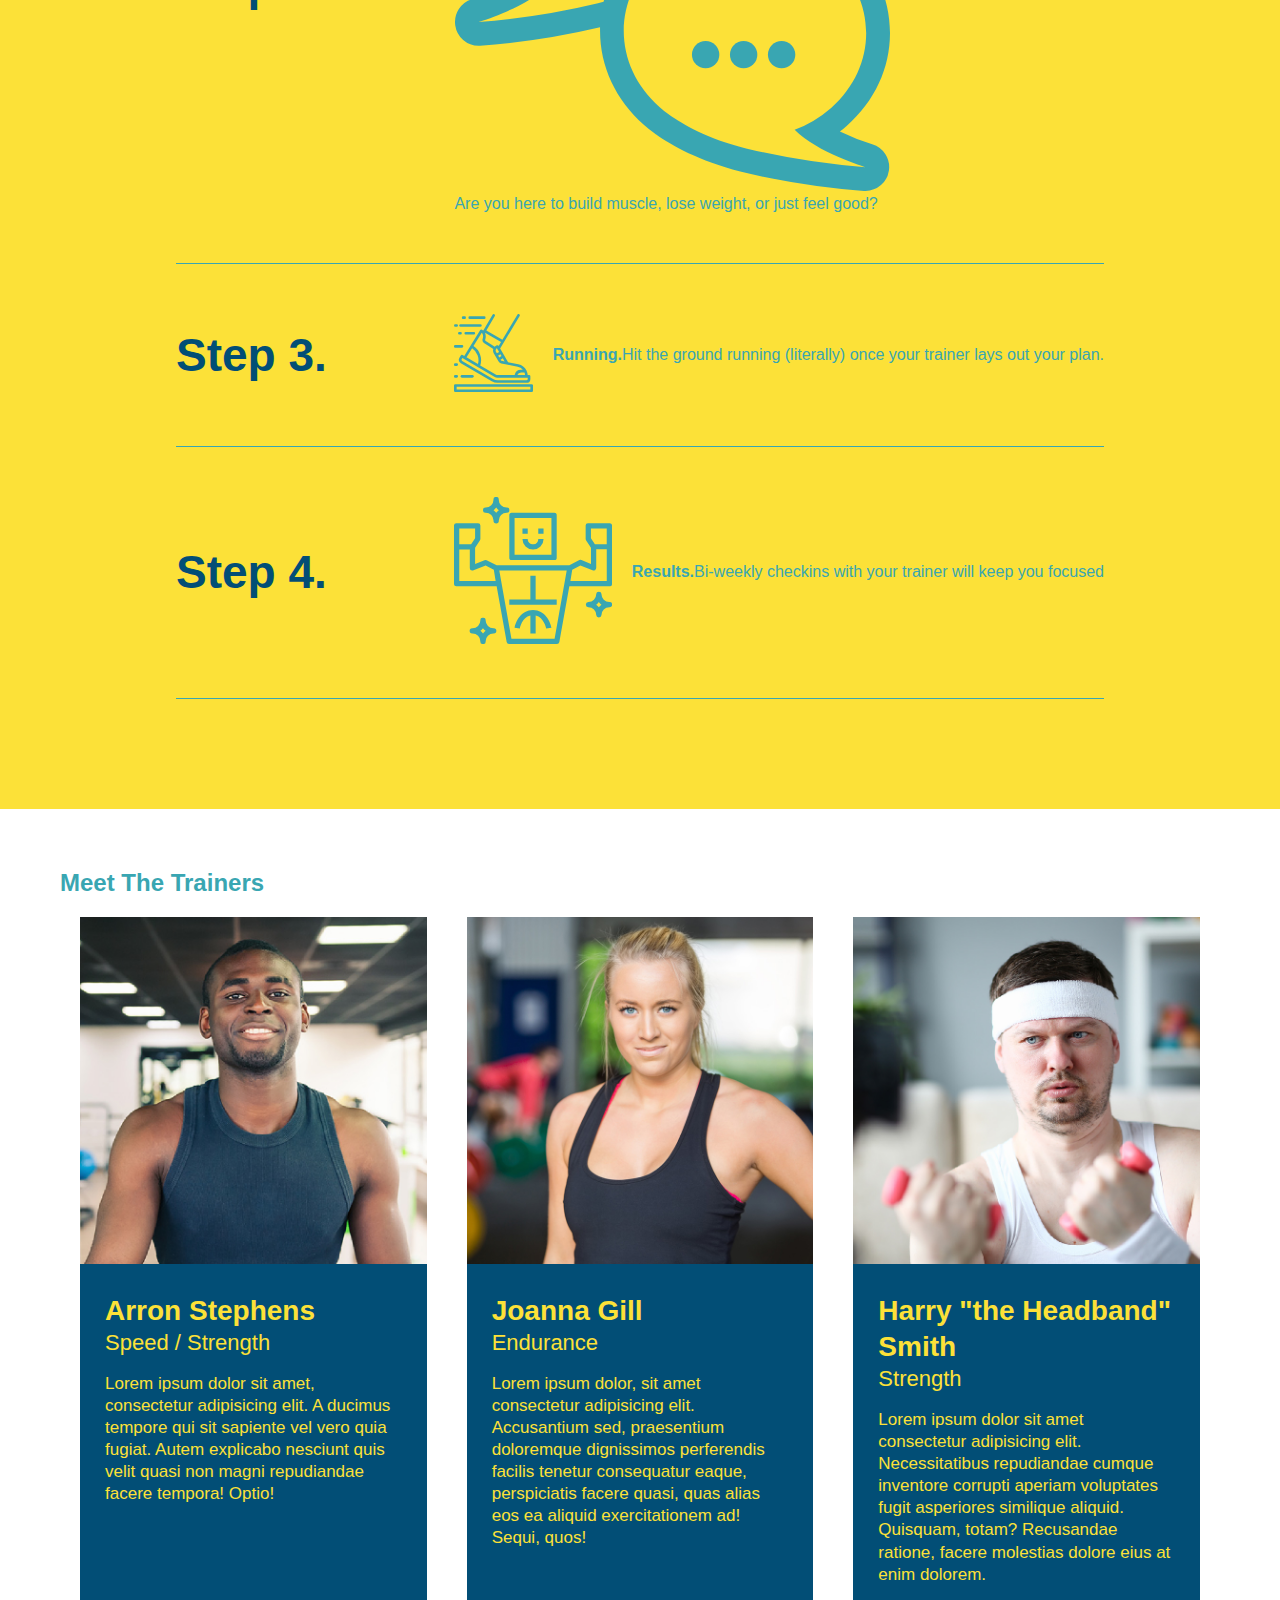
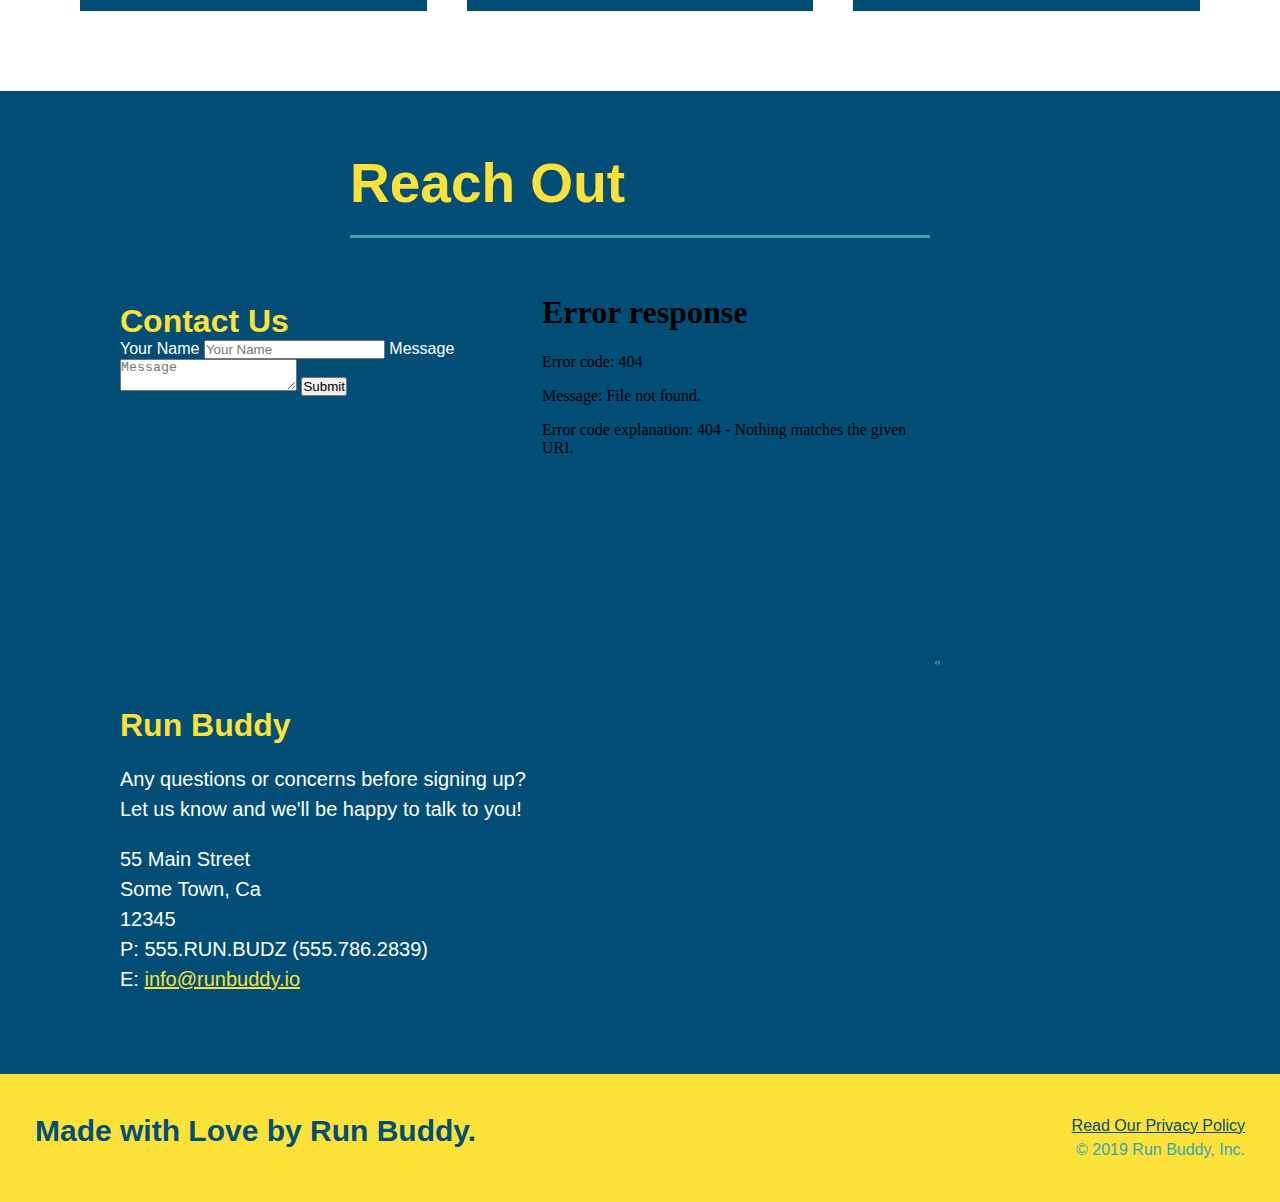
==== commit 933c2076: "add flexbox to trainers" ====
--- a/index.html
+++ b/index.html
@@ -137,38 +137,40 @@
         </section>
 
         <!--meet the trainers-->
-        <section id="your-trainers" class="trainers">
+        <section id="your-trainers">
             <h2 class="section-ttitle primary-border">Meet The Trainers     
             </h2>
+            <div class="trainers">
             <article class="trainer">
                 <img src="./assets/images/images/trainer-1.jpg" alt="Arron Stephens in his workout clothes, ready to pump iron" />
-                <div class="trainer-bio text-left">
-                    <h3>Arron Stephens</h3>
-                    <h4>Speed / Strength</h4>
+                <div class="trainer-bio">
+                    <h3 class="trainer-name">Arron Stephens</h3>
+                    <h4 class="trainer-role">Speed / Strength</h4>
                     <p>Lorem ipsum dolor sit amet, consectetur adipisicing elit. A ducimus tempore qui sit sapiente vel vero quia fugiat. Autem explicabo nesciunt quis velit quasi non magni repudiandae facere tempora! Optio!
                     </p>
                 </div>
             </article>
             <!--second bio-->
             <article class="trainer">
-                <div class="trainer-bio text-right">
-                    <h3>Joanna Gill</h3>
-                    <h4>Endurance</h4>
+                <img src="./assets/images/images/trainer-2.jpg" alt="Joanna Gill cooling down after her workout" />                               
+                <div class="trainer-bio">
+                    <h3 class="trainer-name">Joanna Gill</h3>
+                    <h4 class="trainer-role">Endurance</h4>
                     <p>Lorem ipsum dolor, sit amet consectetur adipisicing elit. Accusantium sed, praesentium doloremque dignissimos perferendis facilis tenetur consequatur eaque, perspiciatis facere quasi, quas alias eos ea aliquid exercitationem ad! Sequi, quos!
                     </p>
                 </div>
-                <img src="./assets/images/images/trainer-2.jpg" alt="Joanna Gill cooling down after her workout" />
             </article>
             <!--third bio-->
             <article class="trainer">
                 <img src="./assets/images/images/trainer-3.jpg" alt="Harry Smith wearing a headband and lifting comically small weights" />
-                <div class="trainer-bio text-left">
-                    <h3>Harry "the Headband" Smith</h3>
-                    <h4>Strength</h4>
+                <div class="trainer-bio">
+                    <h3 class="trainer-name">Harry "the Headband" Smith</h3>
+                    <h4 class="trainer-role">Strength</h4>
                     <p>Lorem ipsum dolor sit amet consectetur adipisicing elit. Necessitatibus repudiandae cumque inventore corrupti aperiam voluptates fugit asperiores similique aliquid. Quisquam, totam? Recusandae ratione, facere molestias dolore eius at enim dolorem.
                     </p>
                 </div>
             </article>
+            </div>
         </section>
 
         <!--reach out-->
--- a/assets/css/style.css
+++ b/assets/css/style.css
@@ -240,24 +240,27 @@
 }
 /* end what you do */
 /* start meet the trainers*/
-.trainers {
+.trainers { 
+    width: 100%;
+    margin: 0 auto;
+    display: flex;
+    flex-wrap: wrap;
+    justify-content: space-around;
 }
 
 .trainer {
-    width: 900px;
-    margin: 0 auto 30px auto;
+    flex: 1;
+    margin: 20px;
     background: #024e76;
     color: #fce138;
-    overflow: auto;
 }
 .trainer img {
-    width: 35%;
-    float: left;
+    width: 100%;
 }
 .trainer-bio {
-    padding: 35px;
-    float: left;
-    width: 65%;
+    padding: 25px;
+    line-height: 1.3;
+
 }
 .text-left {
     text-align: left;
@@ -269,13 +272,12 @@
     display: flex;
 }
 .trainer-bio h3 {
-    font-size: 32px
-    margin-bottom: 8px
+    font-size: 28px
 }
 .trainer-bio h4 {
     font-weight: lighter;
-    font-size: 26px;
-    margin-bottom: 25px;
+    font-size: 22px;
+    margin-bottom: 15px;
 }
 .trainer-bio p {
     font-size: 17px;
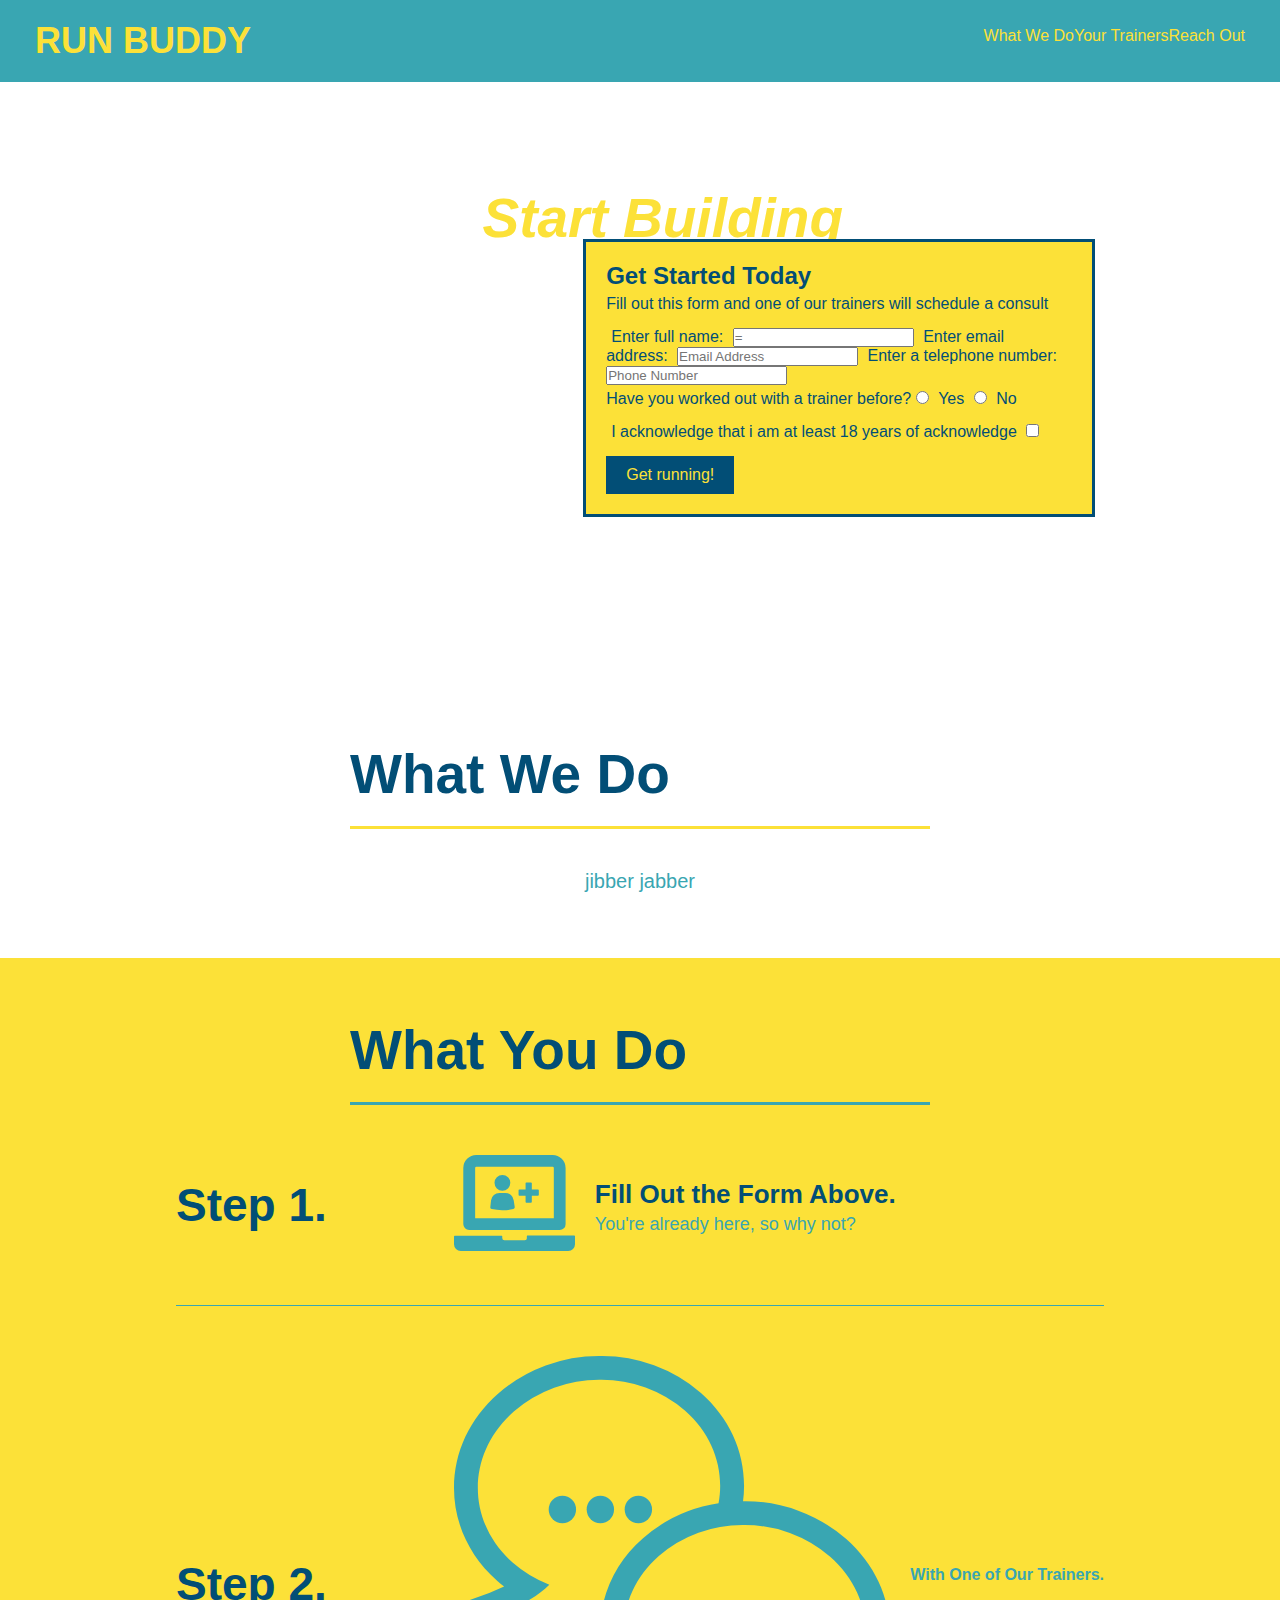
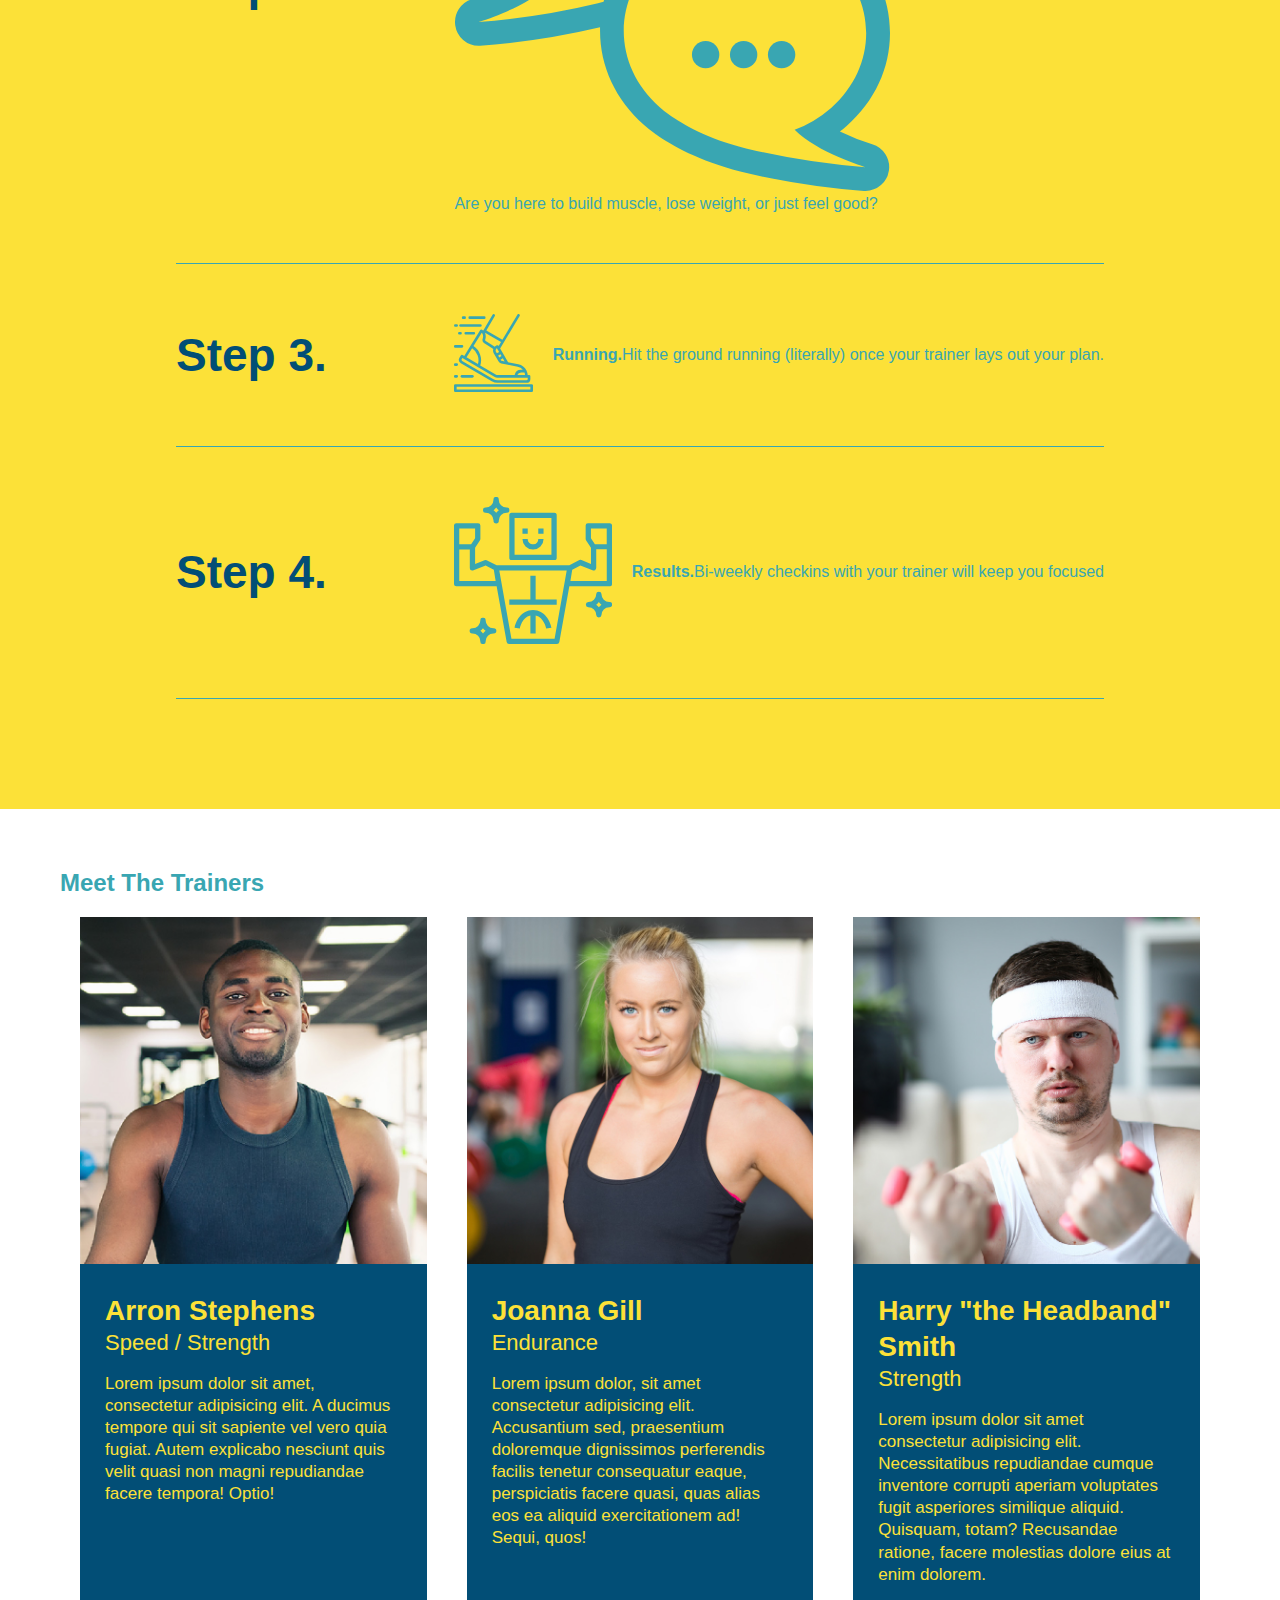
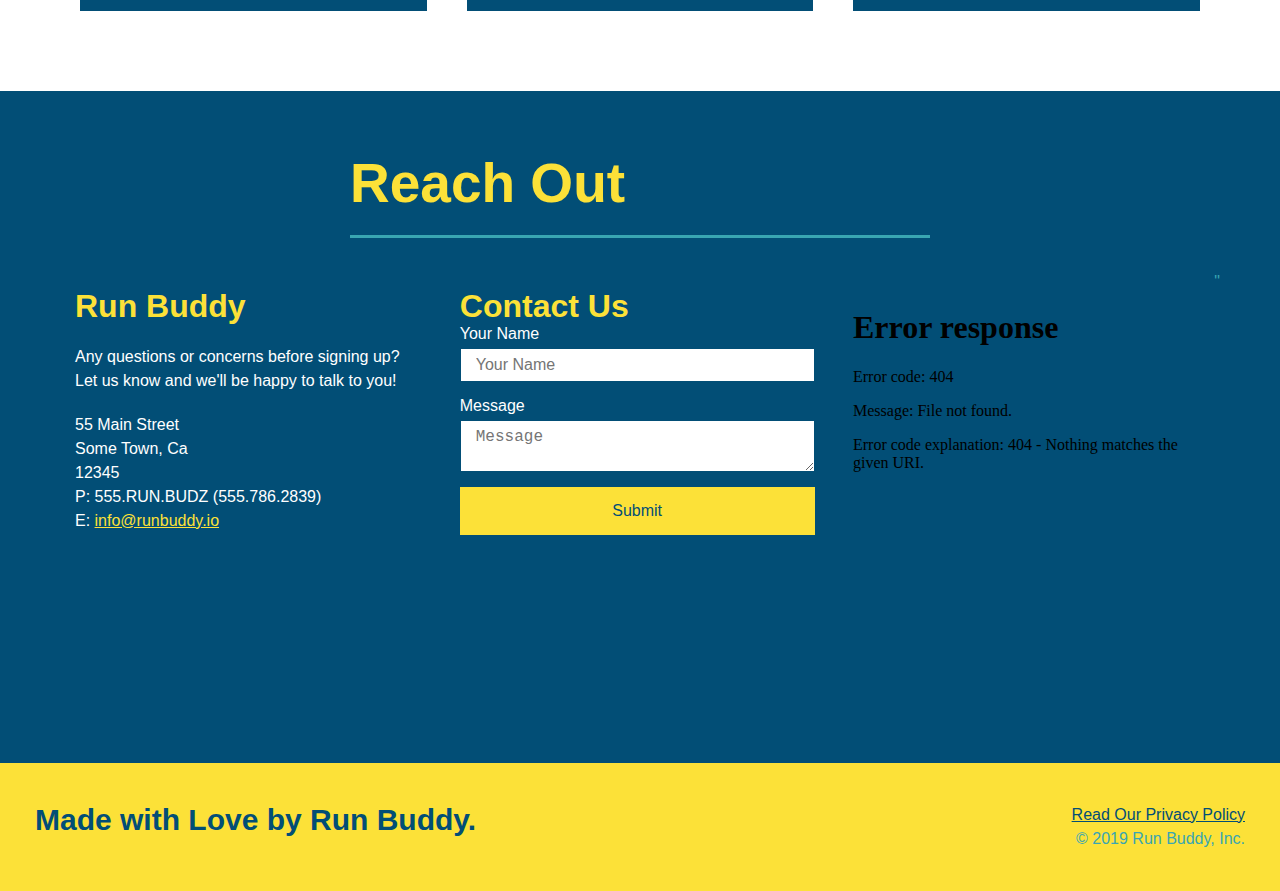
==== commit 88eec601: "contact info" ====
--- a/index.html
+++ b/index.html
@@ -177,26 +177,6 @@
         <section id="reach-out" class="contact">
             <h2 class="section-title secondary-border">Reach Out</h2>
             <div class="contact-info">
-                <div class="contact-form">
-                    <h3>Contact Us</h3>
-                    <form>
-                        <label for="contact-name">Your Name</label>
-                        <input type="text" id="contact-name" placeholder="Your Name" />
-
-                        <label for="contact-message">Message</label>
-                        <textarea id="contact-message" placeholder="Message"></textarea>
-
-                        <button type="submit">Submit</button>
-                    </form>
-                </div>
-                <iframe 
-                src="<iframe src="https://www.google.com/maps/embed?pb=!1m18!1m12!1m3!1d14052.834963890273!2d-81.39940837129346!3d28.292000220852117!2m3!1f0!2f0!3f0!3m2!1i1024!2i768!4f13.1!3m3!1m2!1s0x88dd84316a8facdd%3A0xf70b2e82eb85734c!2s814%20Hastings%20Dr%2C%20Kissimmee%2C%20FL%2034744!5e0!3m2!1sen!2sus!4v1619045431458!5m2!1sen!2sus" 
-                width="400" 
-                height="400" 
-                style="border:0;" 
-                allowfullscreen="" 
-                loading="lazy">
-                </iframe>"
                 <div>
                     <h3>Run Buddy</h3>
                     <p>Any questions or concerns before signing up?
@@ -210,8 +190,29 @@
                         P: 555.RUN.BUDZ (555.786.2839) <br/>
                         E: <a href="mailto:infor@runbuddy.io">info@runbuddy.io</a>
                     </address>
-                </div>
-            </div>
+                </div>   
+           
+            <div class="contact-form">
+                <h3>Contact Us</h3>
+                <form>
+                    <label for="contact-name">Your Name</label>
+                    <input type="text" id="contact-name" placeholder="Your Name" />
+                    
+                    <label for="contact-message">Message</label>
+                    <textarea id="contact-message" placeholder="Message"></textarea>
+                    
+                    <button type="submit">Submit</button>
+                </form>
+            </div>
+            <iframe 
+            src="<iframe src="https://www.google.com/maps/embed?pb=!1m18!1m12!1m3!1d14052.834963890273!2d-81.39940837129346!3d28.292000220852117!2m3!1f0!2f0!3f0!3m2!1i1024!2i768!4f13.1!3m3!1m2!1s0x88dd84316a8facdd%3A0xf70b2e82eb85734c!2s814%20Hastings%20Dr%2C%20Kissimmee%2C%20FL%2034744!5e0!3m2!1sen!2sus!4v1619045431458!5m2!1sen!2sus" 
+            width="400" 
+            height="400" 
+            style="border:0;" 
+            allowfullscreen="" 
+            loading="lazy">
+        </iframe>"
+        </div>
         </section>
 
         <!--footer-->
--- a/assets/css/style.css
+++ b/assets/css/style.css
@@ -292,16 +292,20 @@
 .contact h2 {
     color: #fce138;
 }
+.contact-info {
+    display: flex;
+    justify-content: space-between;
+    flex-wrap: wrap;
+}
+
+.contact-info > * {
+    flex: 1;
+    margin: 15px;
+}
 .contact-info iframe {
-    width: 400px;
     height: 400px;
 }
 .contact-info div {
-    width: 410px;
-    display: inline-block;
-    vertical-align: top;
-    text-align: left;
-    margin: 30px 0 0 60px;
     color: white;
 }
 .contact-info h3 {
@@ -311,10 +315,30 @@
 .contact-info p, .contact-info address {
     margin: 20px 0;
     line-height: 1.5;
-    font-size: 20px;
+    font-size: 16px;
     font-style: normal;
 }
 .contact-info a {
     color: #fce138
 }
+
+.contact-form input, .contact-form textarea {
+    border: 1px solid #024e76;
+    display: block;
+    padding: 7px 15px;
+    font-size: 16px;
+    color: #024e76;
+    width: 100%;
+    margin-bottom: 15px;
+    margin-top: 5px;
+}
+.contact-form button {
+    width: 100%;
+    border: none;
+    background: #fce138;
+    color: #024e76;
+    text-align: center;
+    padding: 15px 0;
+    font-size: 16px;
+}
 /*reach out end*/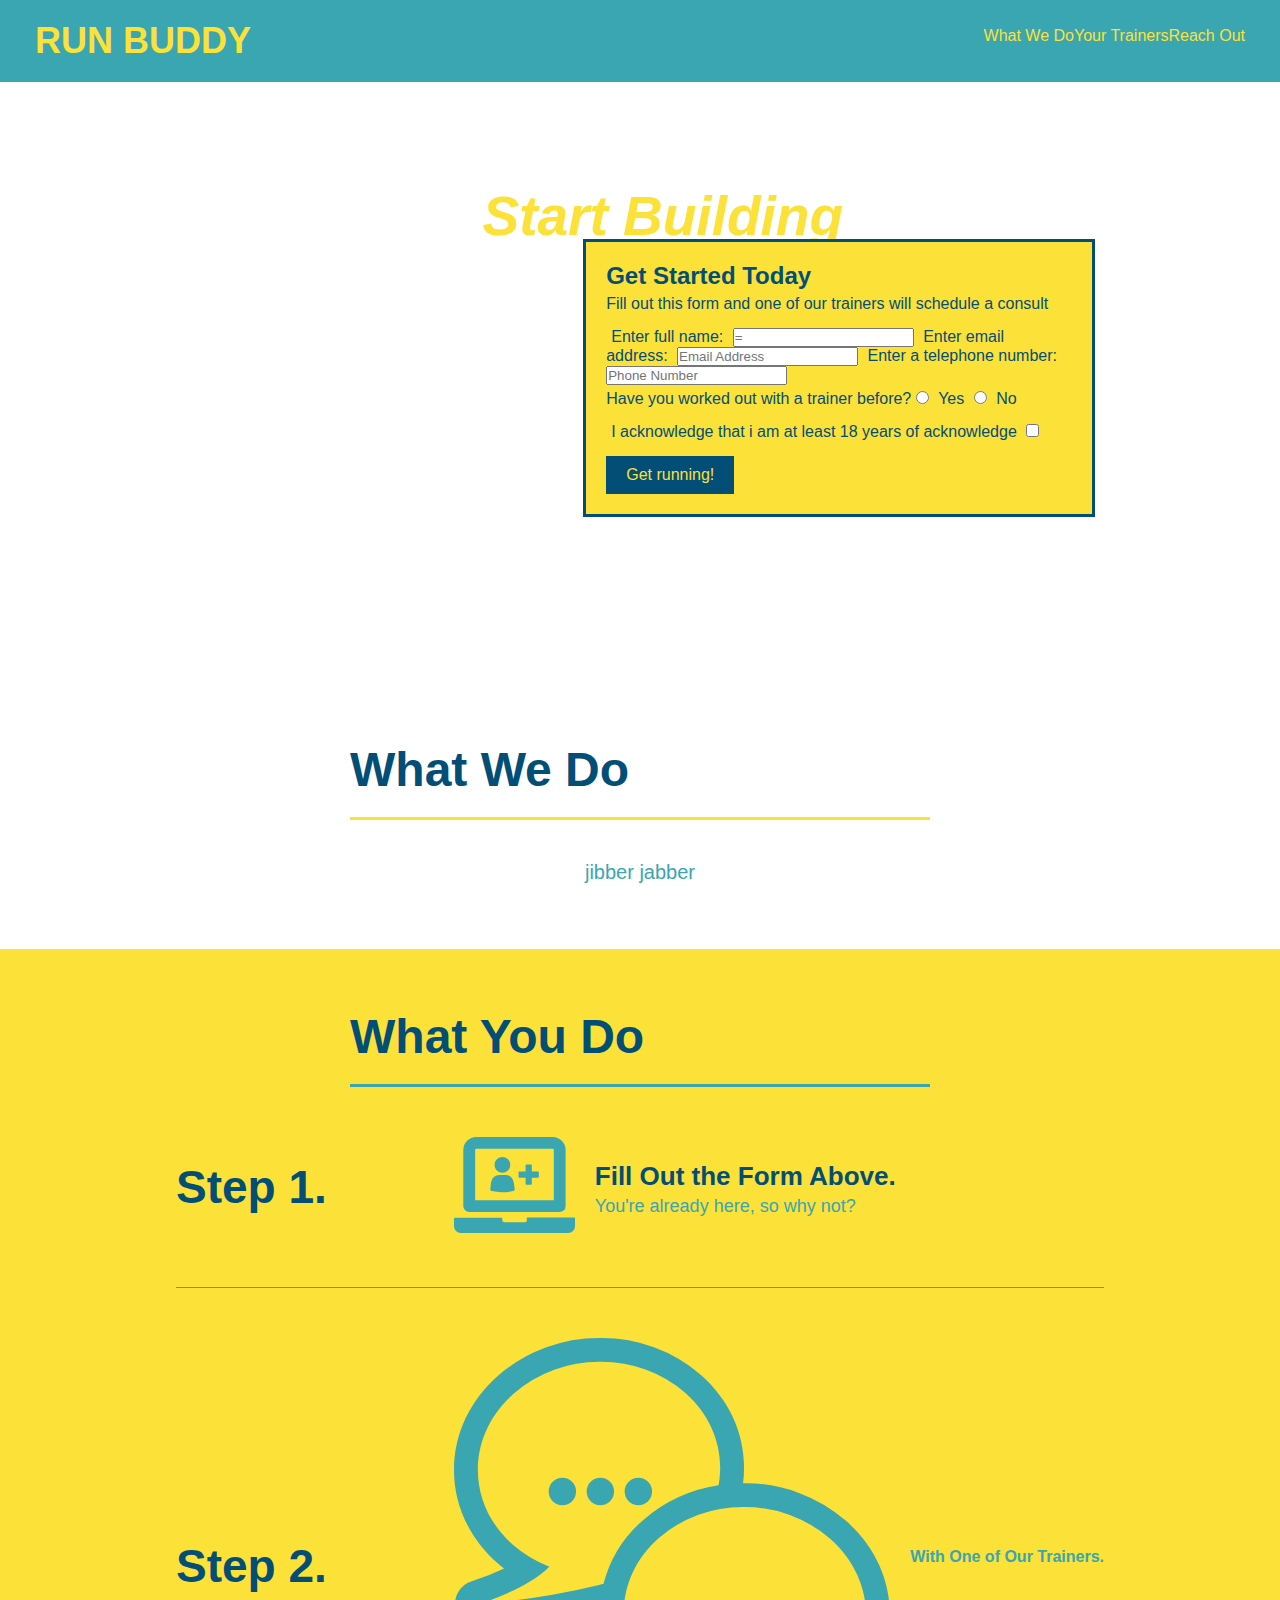
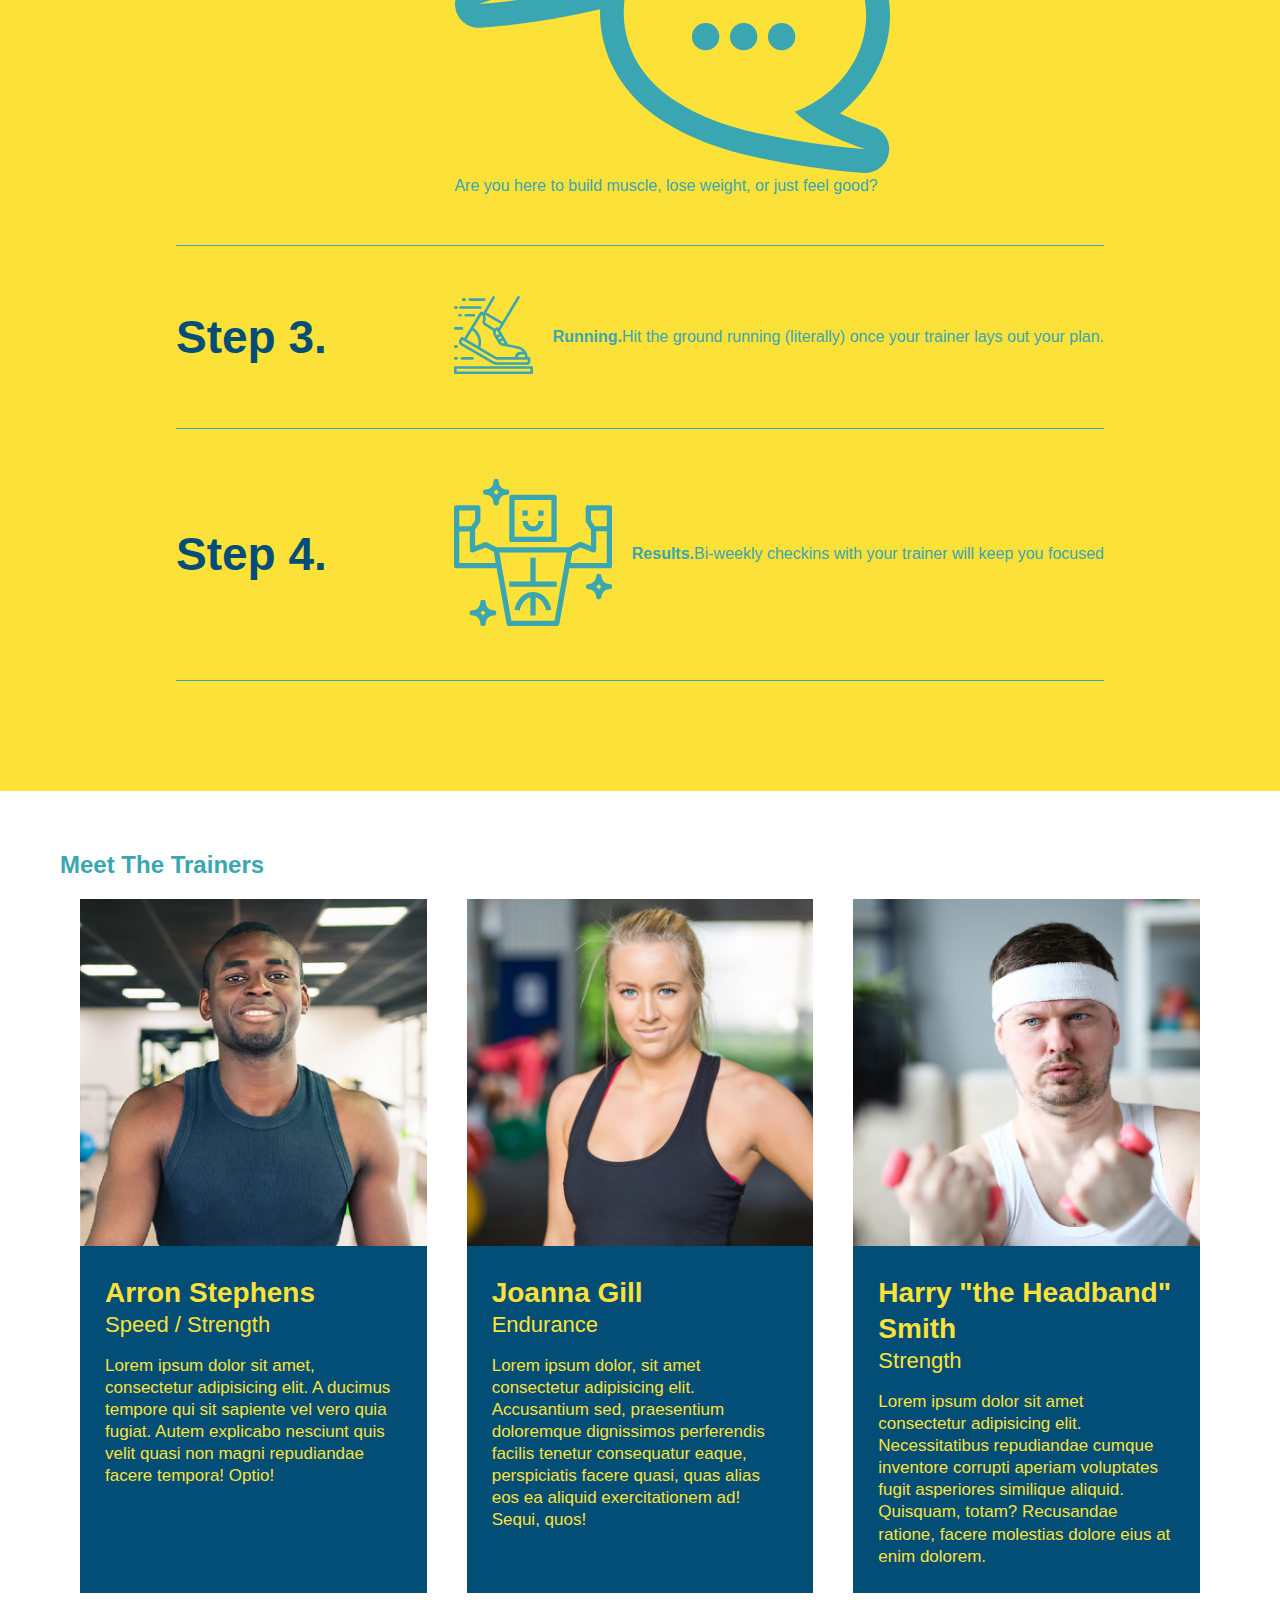
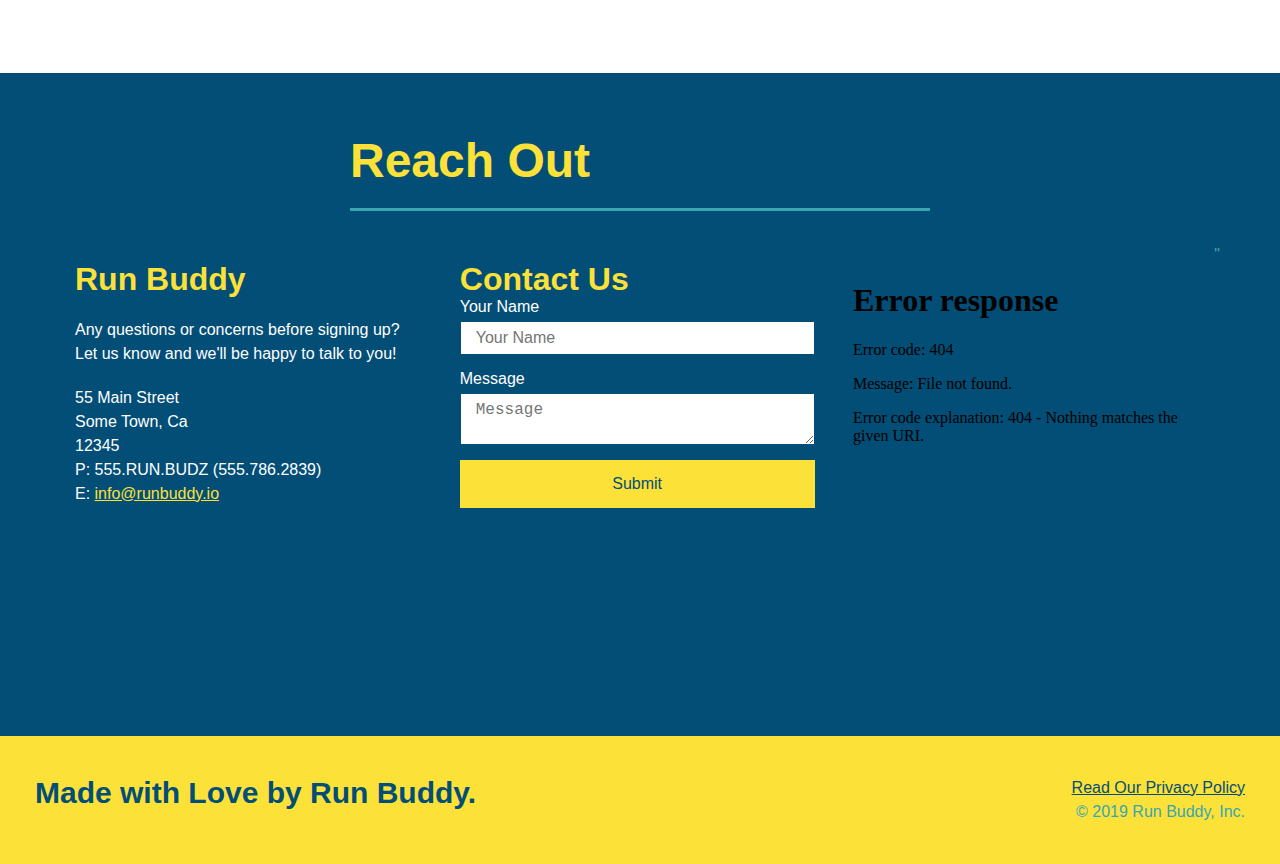
==== commit 9b43bc3e: "media q" ====
--- a/index.html
+++ b/index.html
@@ -1,6 +1,7 @@
 <!DOCTYPE html>
 <html lang="en">
     <head>
+        <meta name="viewport" content="width=device-width, initial-scale=1.0" />
         <meta charset="UTF-8" />
         <title>Run Buddy</title>
         <link rel="stylesheet" href="./assets/css/style.css" />
--- a/assets/css/style.css
+++ b/assets/css/style.css
@@ -19,7 +19,16 @@
     padding: 20px 35px;
     background-color: #39a6b2;
 }
-
+/*Media query for smaller desktop screens and smaller */
+@media screen and (max-width: 980px) { 
+}
+/*media query for tablets and smaller*/
+@media screen and (max-width: 768px) {
+}
+
+/*media query for mobile phones and smaller*/
+@media screen and (max-width: 575px) {
+}
 header h1 {
     font-weight: bold;
     font-size: 36px;
@@ -47,7 +56,7 @@
 }
 
 header nav ul li a {
-    margin: 0 30px;
+    padding: 10px 15px;
     font-weight: lighter;
     font-size: 1.55vw;
 }
@@ -82,6 +91,7 @@
 
 /* hero style starts */
 .hero {
+    align-items: flex-start;
     display: flex;
     justify-content: center;
     flex-wrap: wrap;
@@ -112,7 +122,7 @@
     margin: 3.5%;
     color: #fff;
     font-size: 18px;
-    line-height: 1.3;
+    line-height: 1.2;
 }
 
 .hero-cta h2 {
@@ -159,7 +169,7 @@
 }
 
 .section-title {
-    font-size: 55px;
+    font-size: 48px;
     color: #024e76;
     margin: 0 auto 35px auto ;
     padding-bottom: 20px;
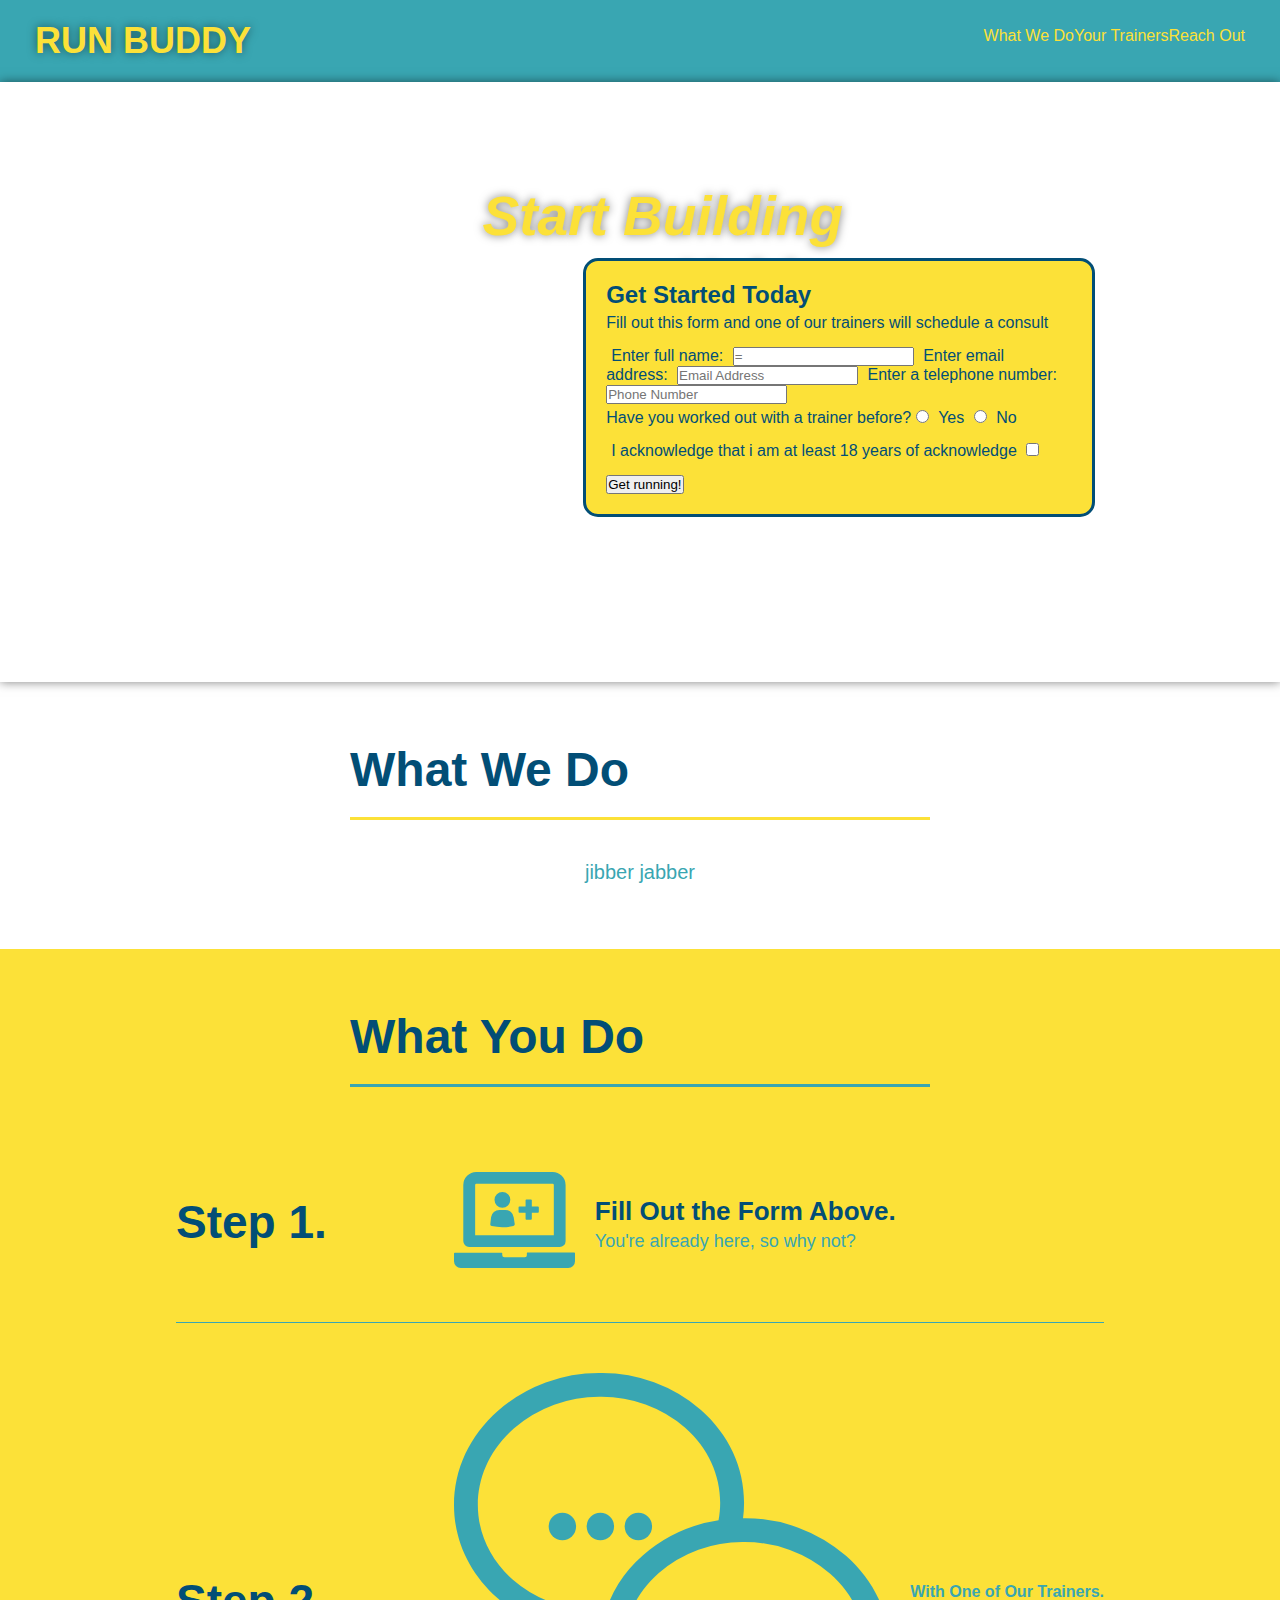
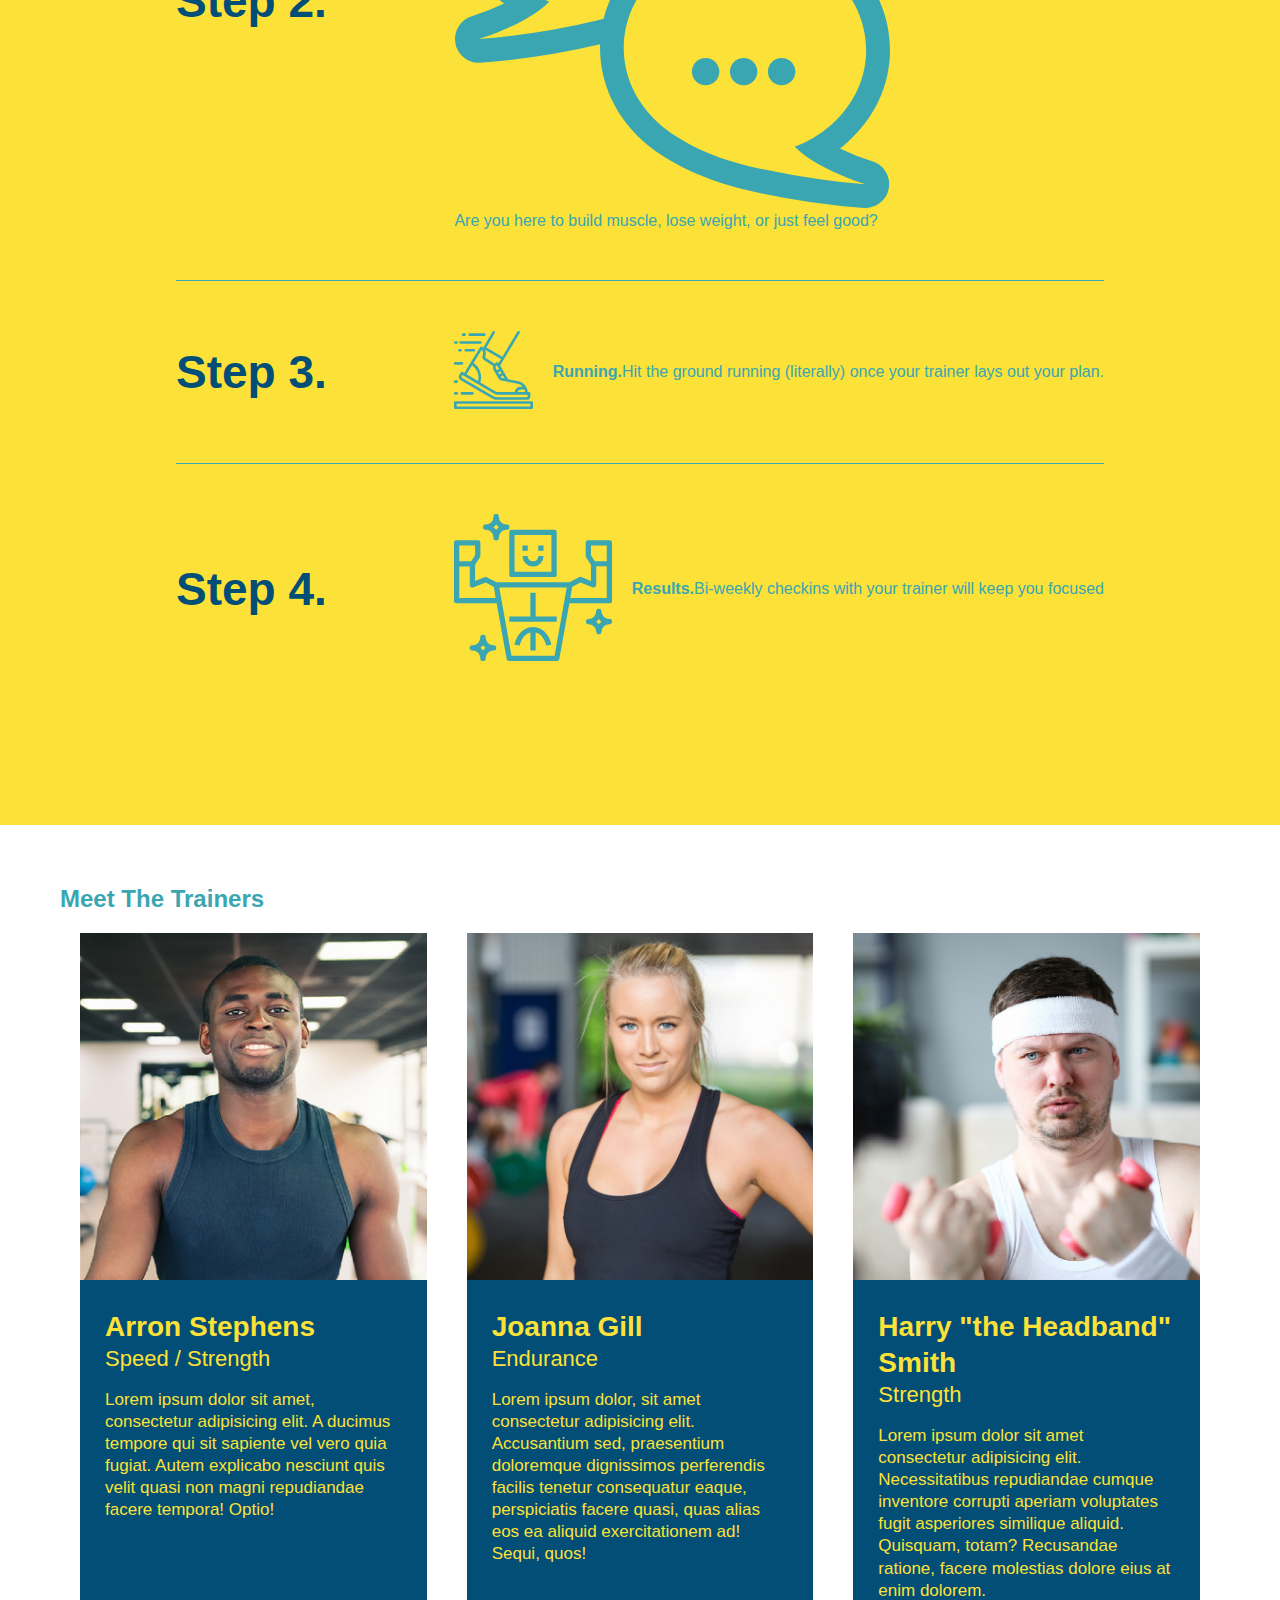
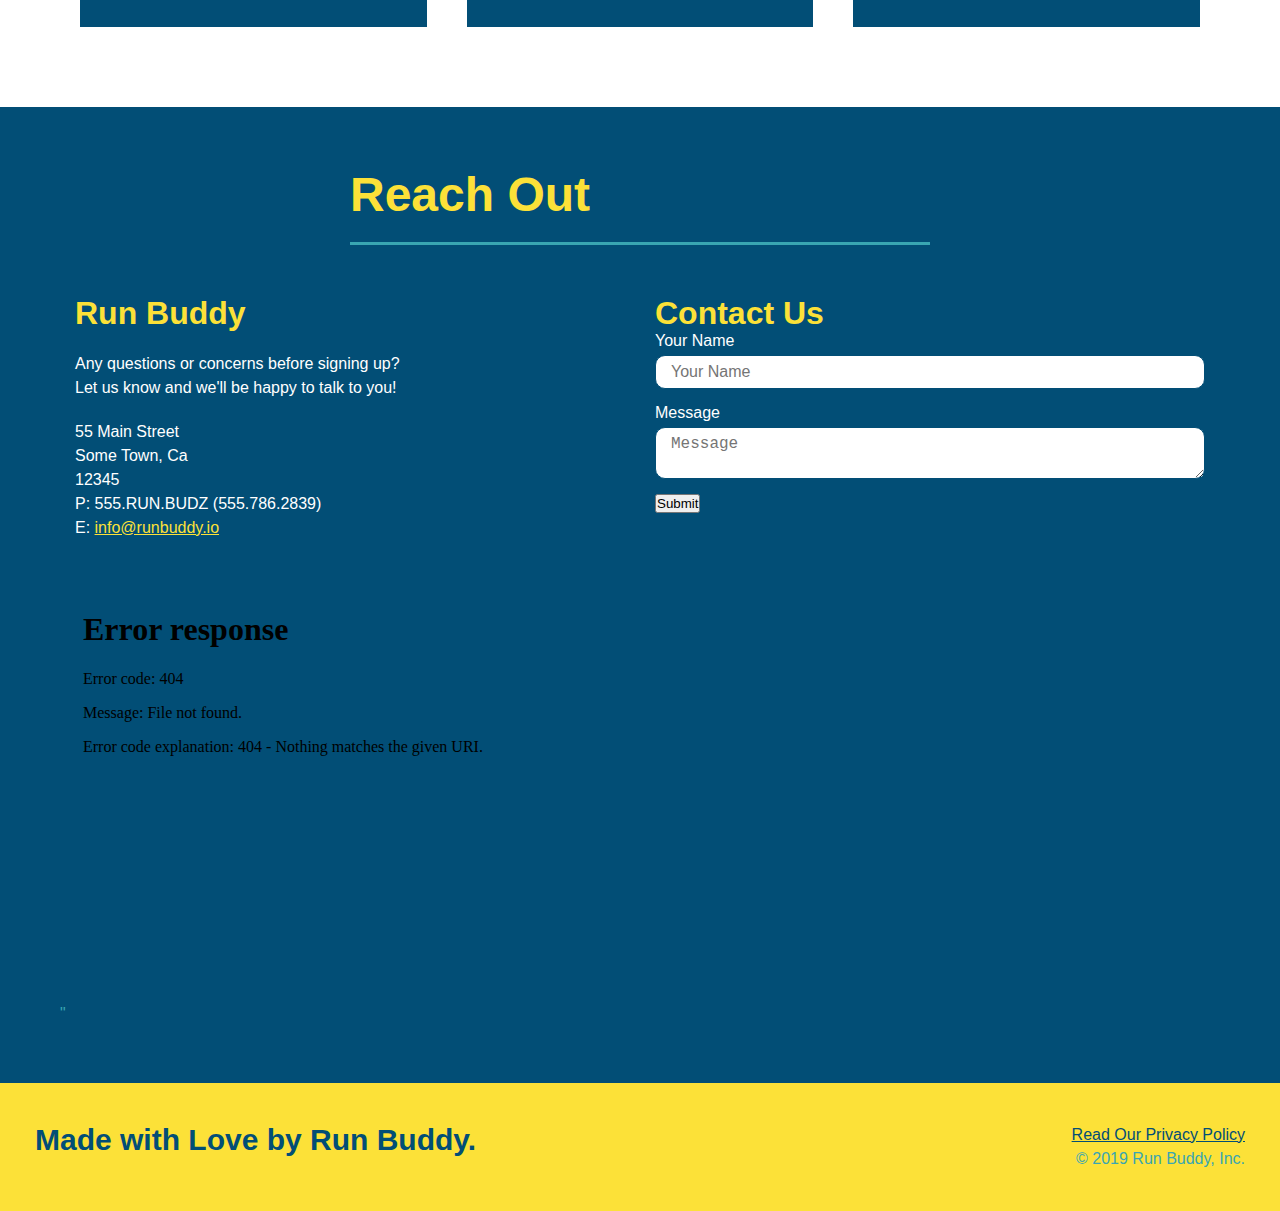
==== commit 62e0161a: "pseudo classes" ====
--- a/index.html
+++ b/index.html
@@ -83,8 +83,9 @@
 
         <!--what you do-->
         <section id="what-you-do" class="steps">
+            <div class="flex-row">
             <h2 class="section-title secondary-border">What You Do</h2>
-
+            </div>
             <div class="step">
                 <h3>Step 1.</h3>
                 <div class="step-info">
--- a/assets/css/style.css
+++ b/assets/css/style.css
@@ -18,22 +18,117 @@
     flex-wrap: wrap;
     padding: 20px 35px;
     background-color: #39a6b2;
+    position: -webkit-sticky;
+    position: sticky;
+    top: 0;
+    background-image: url("../images/hero-bg.jpg");
+    background-size: cover;
+    background-position: center;
+    background-attachment: fixed;
+    background-position: 80%;
 }
 /*Media query for smaller desktop screens and smaller */
-@media screen and (max-width: 980px) { 
+@media screen and (max-width: 980px) {
+    header {
+        padding-bottom: 0;
+        justify-content: center;
+        position: relative;
+    } 
+
+    header h1 {
+        width: 100%;
+        text-align: center;
+        text-shadow: 0 0 10px rgba(0, 0, 0, 0.5);
+    }
+
+    header nav ul {
+        margin-top: 20px;
+        width: 100%;
+        justify-content: center;
+    }
+
+    header nav ul li a {
+        font-size: 20px;
+        text-shadow: 0 0 10px rgba(0, 0, 0, 0.5);
+
+    }
+
+    footer h2, footer div {
+        text-align: center;
+        width: 100%;
+    }
+
+    }
+    .hero-cta, .hero-form {
+        width: 100%;
+    }
+    .hero-cta {
+        text-align: center;
+    }
+    .hero-cta h2 {
+        text-shadow: 0 0 10px rgba(0, 0, 0, 0.5);
+
+    }
+    .section-title {
+        width: 80%;
+    }
+    .trainer {
+        flex: 0 70%;
+    }
+    .contact-info iframe {
+        flex: 1 100%;
+    }
 }
 /*media query for tablets and smaller*/
 @media screen and (max-width: 768px) {
+    section {
+        padding: 30px 15px;
+    }
+    .step h3 {
+        flex: 1 100%;
+        text-align: center;
+    }
+    .step-img {
+        flex: 0 32%;
+        margin-right: 0;
+        margin-top: 15px;
+        margin-bottom: 15px;
+    }
+    .step-text {
+        flex: 100%;
+    }
 }
 
 /*media query for mobile phones and smaller*/
 @media screen and (max-width: 575px) {
+    .hero-form button {
+        width: 100%;
+    }
+    .section-title {
+        width: 95%;
+    }
+    .intro p {
+        width: 100%;
+    }
+    .trainer {
+        flex: 0 100%;
+    }
+    .contact-info {
+        text-align: center;
+    }
+    .contact-info > * {
+        flex: 0 100%;
+    }
+    .contact-form {
+        order: 3;
+    }
 }
 header h1 {
     font-weight: bold;
     font-size: 36px;
     color: #fce138;
     margin: 0;
+    text-shadow: 0 0 10px rgba(0, 0, 0, 0.5);
     
 }
 
@@ -55,10 +150,12 @@
 };
 }
 
-header nav ul li a {
+header nav ul li a:hover {
     padding: 10px 15px;
     font-weight: lighter;
     font-size: 1.55vw;
+    text-shadow: 0 0 10px rgba(0, 0, 0, 0.5);
+
 }
 
 footer {
@@ -100,6 +197,7 @@
     background-size: cover;
     background-position: center;
     position: relative;
+    box-shadow: 0 0 10px rgba(0, 0, 0, 0.5);
 }
 /* hero style ends*/
 
@@ -114,6 +212,7 @@
     bottom: 120px;
     right: 140px;
     margin: 3.5%;
+    border-radius: 15px;
 }
 
 .hero-cta {
@@ -129,6 +228,8 @@
     font-style: italic;
     font-size: 55px;
     color: #fce138;
+    text-shadow: 0 0 10px rgba(0, 0, 0, 0.5);
+
 }
 
 .hero-form h3 {
@@ -148,18 +249,26 @@
     color: #024e76;
     width: 100%;
     margin-bottom: 15px;
+    border-radius: 10px;
+    background-color: rgba(255,255,255, 0.75);
+}
+
+.form-input:focus {
+    background-color: rgba(255,255,255, 1);
+    outline: none;
 }
 
 .hero-form label {
     margin: 0 5px;
 }
 
-.hero-form button {
+.hero-form button:hover {
     color: #fce138;
     background-color: #024e76;
     border: none;
     padding: 10px 20px;
     font-size: 16px;
+    border-radius: 10px
 }
 /* hero styles end*/
 
@@ -201,11 +310,20 @@
     margin: 50px auto;
     padding-bottom: 50px;
     width: 80%;
-    border-bottom: 1px solid #39a6b2;
     display: flex;
     flex-wrap: wrap;
     align-items: center;
     justify-content: space-between;
+    border-bottom: 1px solid #39a6b2;
+}
+
+.step:last-child {
+    border-bottom: none;
+}
+
+>step:nth-child(even) {
+    border-bottom: 1px solid #39a6b2;
+
 }
 
 .steps {
@@ -341,8 +459,9 @@
     width: 100%;
     margin-bottom: 15px;
     margin-top: 5px;
-}
-.contact-form button {
+    border-radius: 10px;
+}
+.contact-form button:hover {
     width: 100%;
     border: none;
     background: #fce138;
@@ -350,5 +469,6 @@
     text-align: center;
     padding: 15px 0;
     font-size: 16px;
+    border-radius: 10px;
 }
 /*reach out end*/